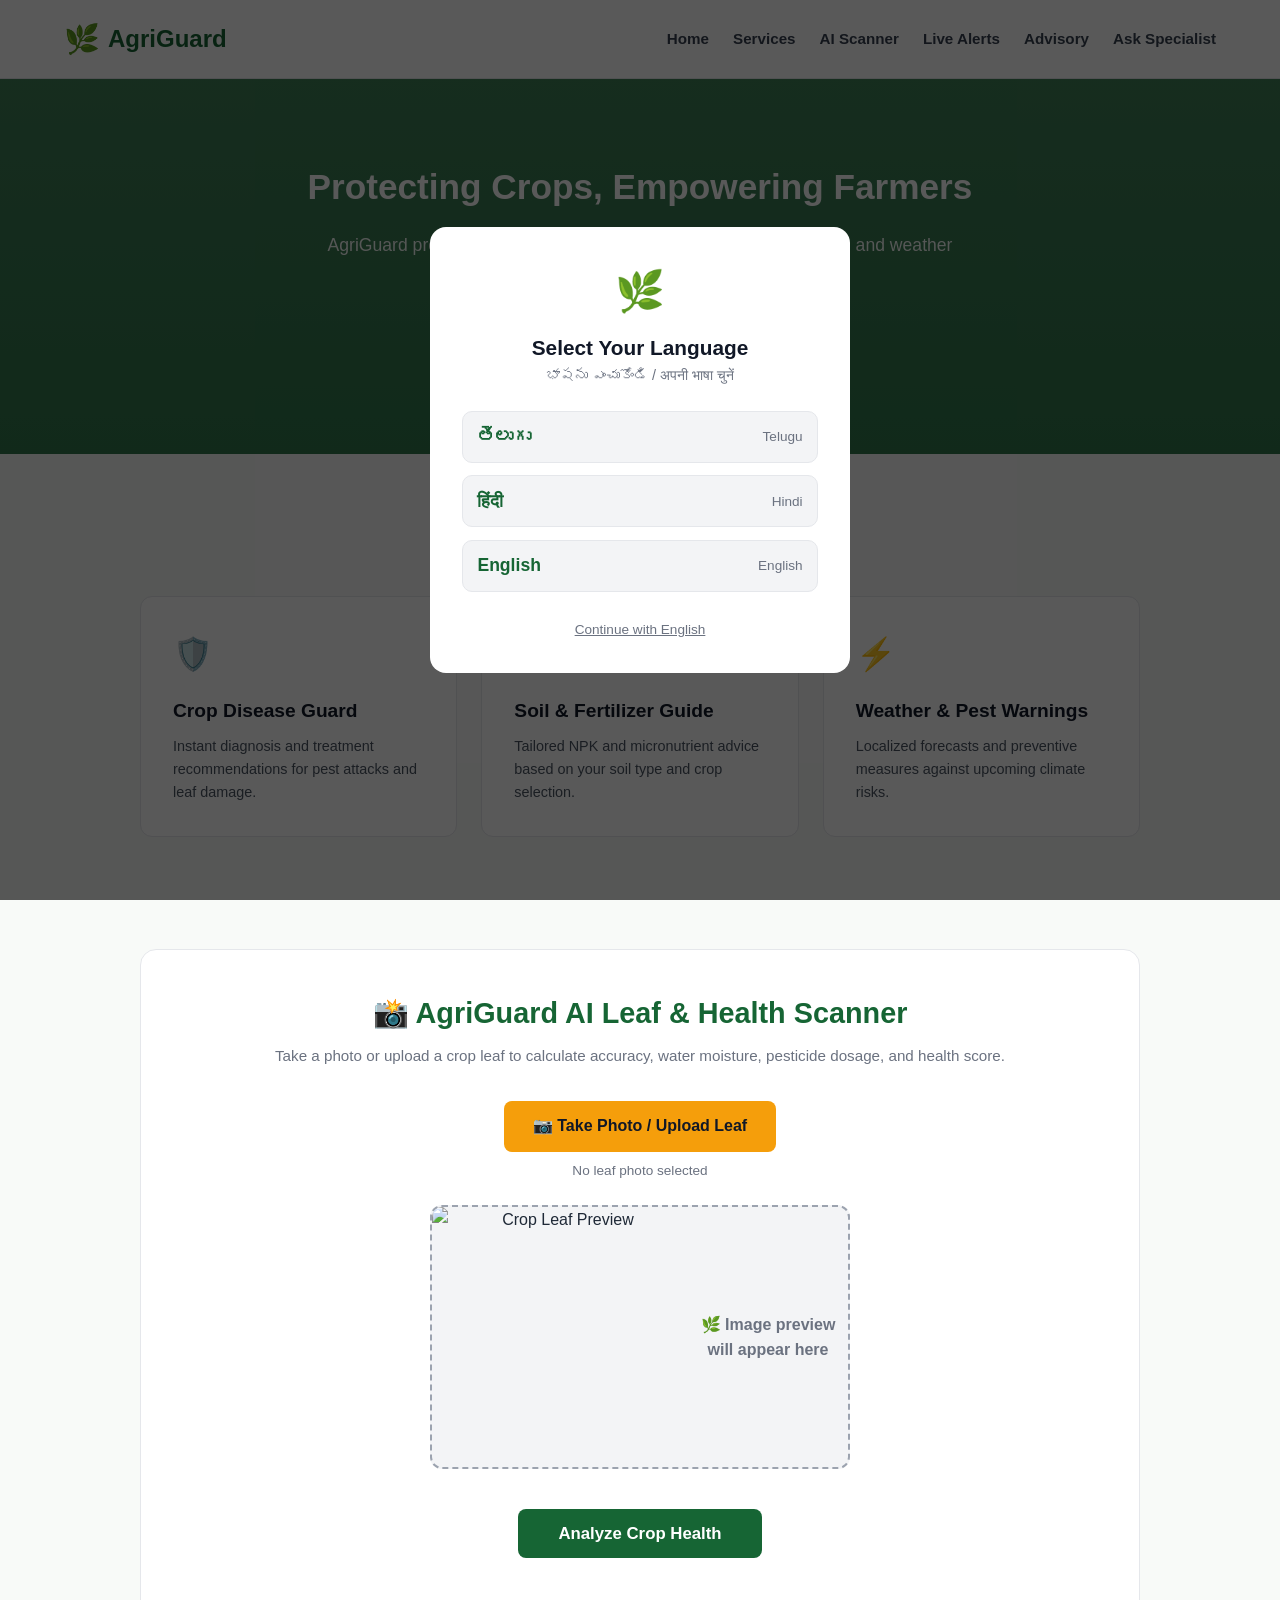
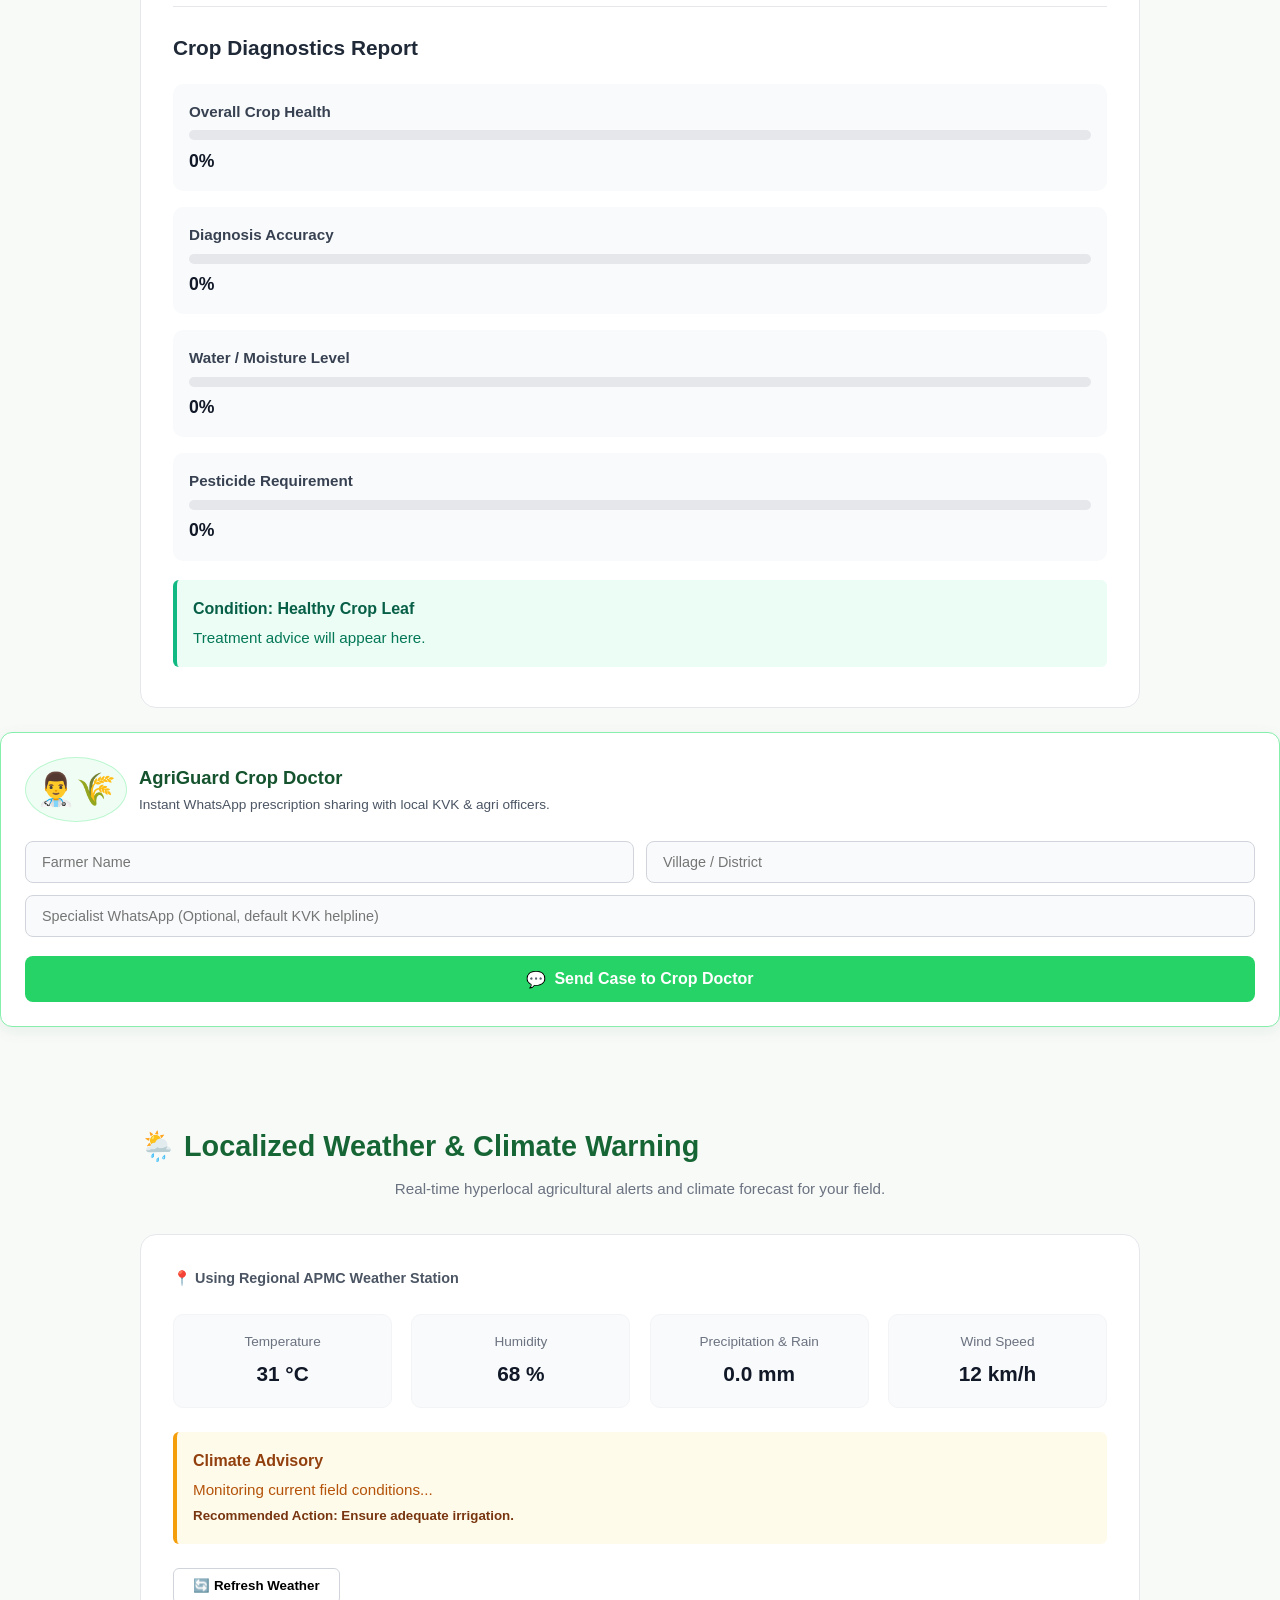
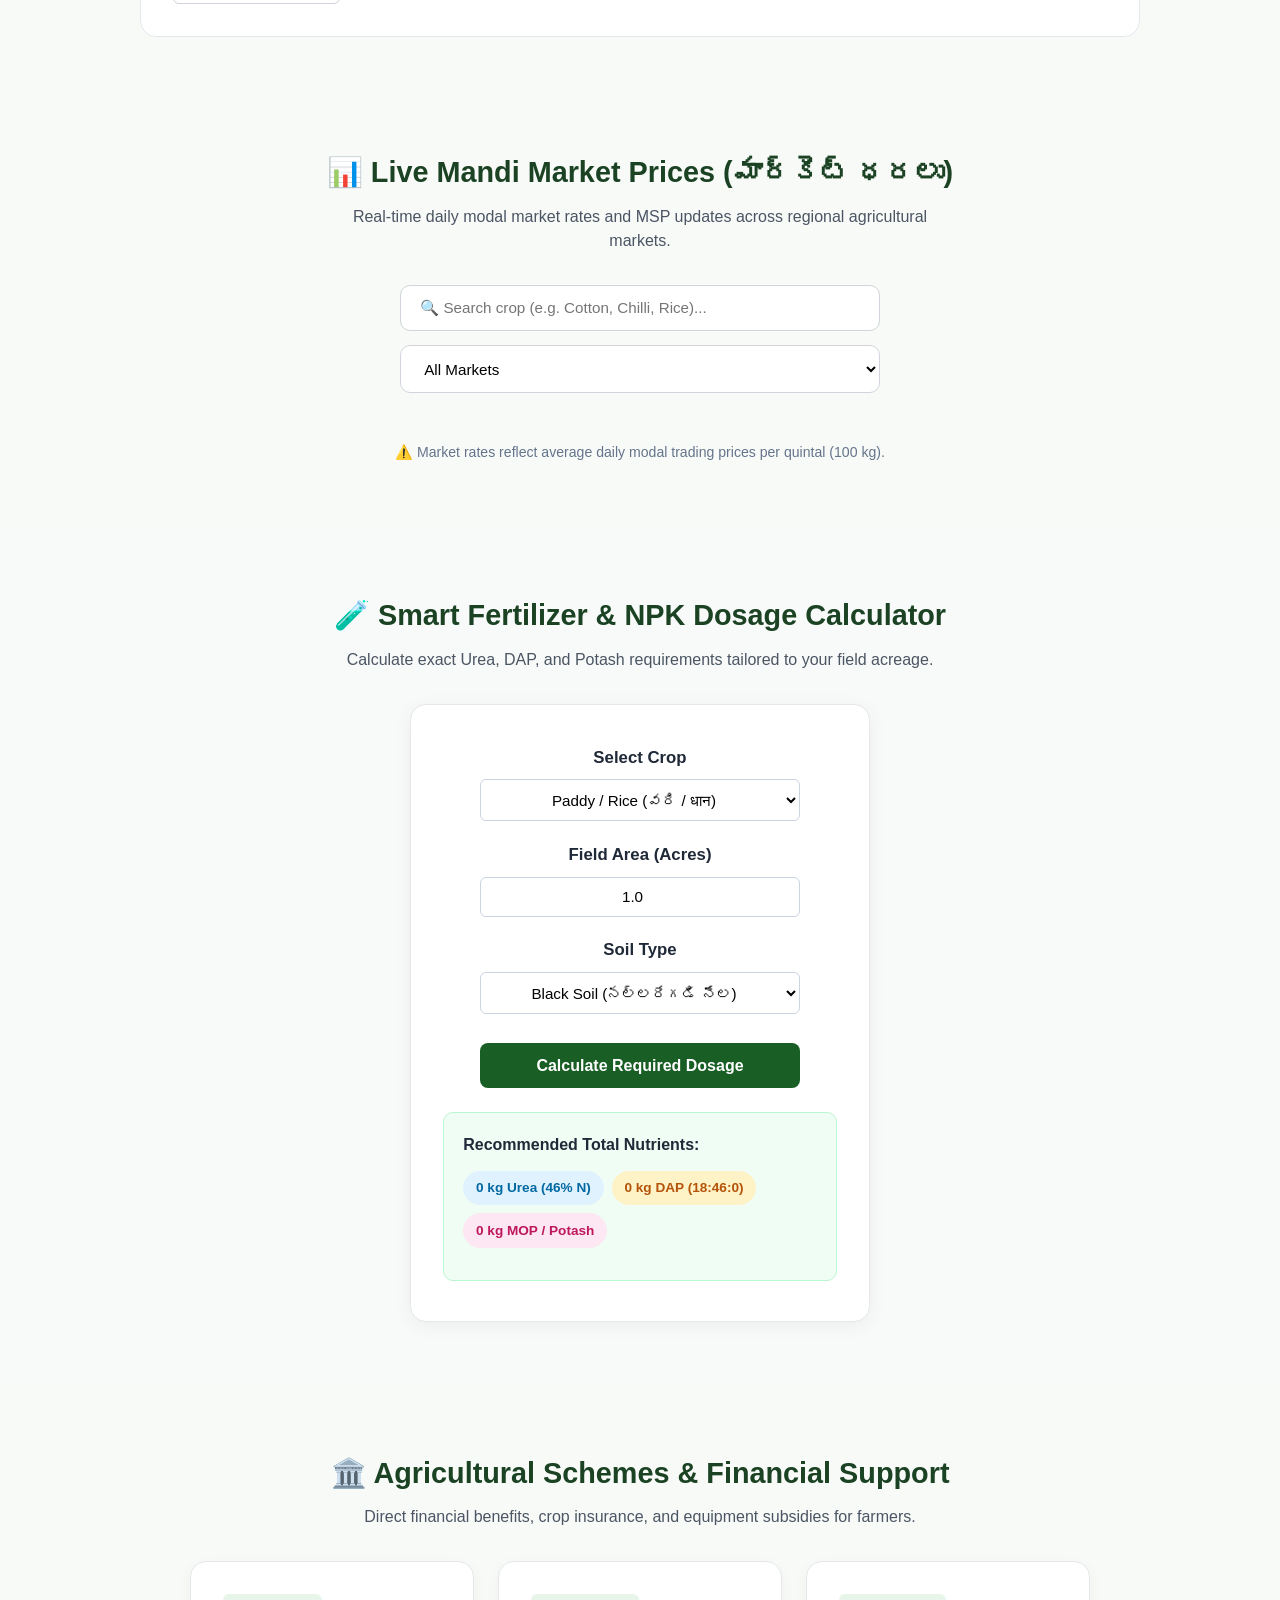
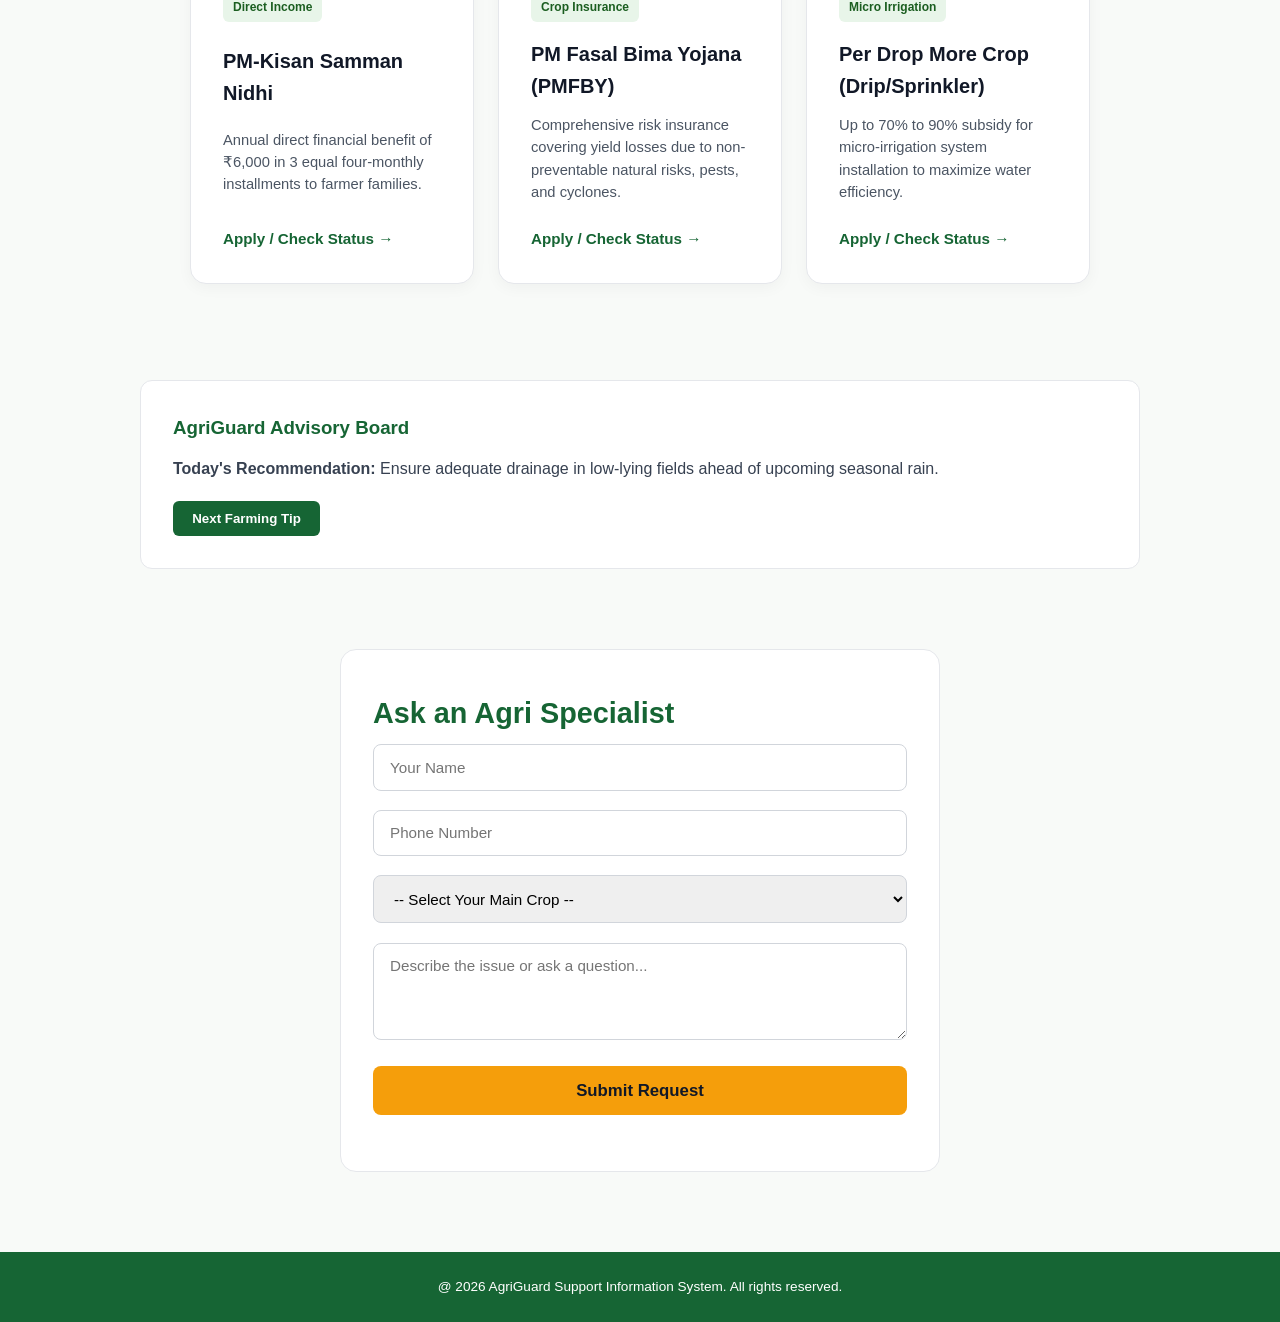
==== index.html @ 7c565dea "Initial AgriGuard project commit" ====
<!DOCTYPE html>
<html lang="en">
<head>
  <meta charset="UTF-8">
  <meta name="viewport" content="width=device-width, initial-scale=1.0">
  <title>AgriGuard - Smart Farmer Support & Protection</title>
  <link rel="stylesheet" href="style.css">
  <link rel="icon" href="data:image/svg+xml,<svg xmlns=%22http://www.w3.org/2000/svg%22 viewBox=%220 0 100 100%22><text y=%22.9em%22 font-size=%2290%22>🌿</text></svg>">
</head>
<body>

  <!-- Mandatory Language Selection Modal -->
  <div id="languagePromptModal" class="lang-modal-overlay">
    <div class="lang-modal-card">
      <div class="lang-modal-header">
        <span class="leaf-icon">🌿</span>
        <h2>Select Your Language</h2>
        <p>భాషను ఎంచుకోండి / अपनी भाषा चुनें</p>
      </div>

      <div class="lang-options-grid">
        <button type="button" class="lang-select-btn" data-lang="te">
          <span class="native-lang">తెలుగు</span>
          <span class="sub-lang">Telugu</span>
        </button>
        <button type="button" class="lang-select-btn" data-lang="hi">
          <span class="native-lang">हिंदी</span>
          <span class="sub-lang">Hindi</span>
        </button>
        <button type="button" class="lang-select-btn" data-lang="en">
          <span class="native-lang">English</span>
          <span class="sub-lang">English</span>
        </button>
      </div>

      <button type="button" id="changeLangLaterBtn" class="lang-skip-btn">Continue with English</button>
    </div>
  </div>

  <!-- Navigation Bar -->
  <header class="header">
    <div class="nav-container">
      <a href="#" class="brand-logo">
        <span class="logo-leaf">🌿</span>
        <span class="logo-text">AgriGuard</span>
      </a>
      <nav class="navbar">
        <ul class="nav-links">
          <li><a href="#hero" data-i18n="navHome">Home</a></li>
          <li><a href="#services" data-i18n="navServices">Services</a></li>
          <li><a href="#scanner" data-i18n="navScanner">AI Scanner</a></li>
          <li><a href="#weather" data-i18n="navWeather">Live Alerts</a></li>
          <li><a href="#advisory" data-i18n="navAdvisory">Advisory</a></li>
          <li><a href="#contact" data-i18n="navContact">Ask Specialist</a></li>
        </ul>
      </nav>
    </div>
  </header>

  <!-- Hero Section -->
  <section id="hero" class="hero-section">
    <div class="hero-content">
      <h1 class="hero-title" data-i18n="heroTitle">Protecting Crops, Empowering Farmers</h1>
      <p class="hero-desc" data-i18n="heroDesc">AgriGuard provides real-time crop disease detection, soil guidance, and weather alerts to secure your harvest.</p>
      <a href="#scanner" class="btn-hero" data-i18n="heroBtn">Scan Crop Health</a>
    </div>
  </section>

  <!-- Core Services -->
  <section id="services" class="services-section">
    <div class="container">
      <h2 class="section-title" data-i18n="servicesTitle">Our Core Services</h2>
      <div class="services-grid">
        <div class="service-card">
          <div class="service-icon">🛡️</div>
          <h3 data-i18n="service1Title">Crop Disease Guard</h3>
          <p data-i18n="service1Desc">Instant diagnosis and treatment recommendations for pest attacks and leaf damage.</p>
        </div>
        <div class="service-card">
          <div class="service-icon">🌱</div>
          <h3 data-i18n="service2Title">Soil & Fertilizer Guide</h3>
          <p data-i18n="service2Desc">Tailored NPK and micronutrient advice based on your soil type and crop selection.</p>
        </div>
        <div class="service-card">
          <div class="service-icon">⚡</div>
          <h3 data-i18n="service3Title">Weather & Pest Warnings</h3>
          <p data-i18n="service3Desc">Localized forecasts and preventive measures against upcoming climate risks.</p>
        </div>
      </div>
    </div>
  </section>

  <!-- AI Leaf Scanner -->
  <section id="scanner" class="scanner-section">
    <div class="container scanner-card">
      <h2 class="section-title" data-i18n="scannerTitle">📸 AgriGuard AI Leaf & Health Scanner</h2>
      <p class="section-subtitle" data-i18n="scannerSubtitle">Take a photo or upload a crop leaf to calculate accuracy, water moisture, pesticide dosage, and health score.</p>

      <div class="upload-controls">
        <label for="leafInput" class="btn-upload" data-i18n="uploadBtn">📷 Take Photo / Upload Leaf</label>
        <input type="file" id="leafInput" accept="image/*" capture="environment" class="hidden-input">
        <span id="fileNameDisplay" class="file-name-text" data-i18n="noPhotoText">No leaf photo selected</span>
      </div>

      <div class="preview-wrapper">
        <img id="leafPreview" alt="Crop Leaf Preview" class="preview-img hidden">
        <div id="previewPlaceholder" class="preview-placeholder">🌿 Image preview will appear here</div>
      </div>

      <button id="analyzeBtn" class="btn-analyze" data-i18n="analyzeBtn">Analyze Crop Health</button>

      <!-- Diagnostic Results -->
      <div id="diagnosticReport" class="report-box hidden">
        <h3 class="report-heading" data-i18n="reportTitle">Crop Diagnostics Report</h3>
        
        <div class="metric-card">
          <div class="metric-header">
            <span data-i18n="metricHealth">Overall Crop Health</span>
          </div>
          <div class="progress-bar"><div id="healthBar" class="bar-fill green-fill" style="width: 0%"></div></div>
          <strong id="healthVal" class="metric-val">0%</strong>
        </div>

        <div class="metric-card">
          <div class="metric-header">
            <span data-i18n="metricAccuracy">Diagnosis Accuracy</span>
          </div>
          <div class="progress-bar"><div id="accuracyBar" class="bar-fill blue-fill" style="width: 0%"></div></div>
          <strong id="accuracyVal" class="metric-val">0%</strong>
        </div>

        <div class="metric-card">
          <div class="metric-header">
            <span data-i18n="metricWater">Water / Moisture Level</span>
          </div>
          <div class="progress-bar"><div id="waterBar" class="bar-fill teal-fill" style="width: 0%"></div></div>
          <strong id="waterVal" class="metric-val">0%</strong>
        </div>

        <div class="metric-card">
          <div class="metric-header">
            <span data-i18n="metricPesticide">Pesticide Requirement</span>
          </div>
          <div class="progress-bar"><div id="pesticideBar" class="bar-fill orange-fill" style="width: 0%"></div></div>
          <strong id="pesticideVal" class="metric-val">0%</strong>
        </div>

        <div class="treatment-advisory">
          <h4 id="reportCondition" data-i18n="analyzingCondition">Condition: Healthy Crop Leaf</h4>
          <p id="treatmentText" data-i18n="treatmentPlaceholder">Treatment advice will appear here.</p>
        </div>
      </div>
    </div>
    <!-- Crop Doctor Direct Advisory Card -->
<div id="cropDoctorCard" class="doctor-card hidden">
  <div class="doctor-badge">
    <span class="doctor-avatar">👨‍⚕️🌾</span>
    <div>
      <h4 class="doctor-title" data-i18n="doctorCardTitle">AgriGuard Crop Doctor</h4>
      <p class="doctor-subtitle" data-i18n="doctorCardSubtitle">Instant WhatsApp prescription sharing with local KVK & agri officers.</p>
    </div>
  </div>

  <div class="doctor-field-inputs">
    <div class="doctor-form-row">
      <input type="text" id="docFarmerName" data-i18n-placeholder="namePlaceholder" placeholder="Farmer Name" />
      <input type="text" id="docLocation" data-i18n-placeholder="lblLocationPlaceholder" placeholder="Village / District" />
    </div>
    <div class="doctor-form-row">
      <input type="tel" id="docCustomPhone" placeholder="Specialist WhatsApp (Optional, default KVK helpline)" />
    </div>
  </div>

  <div class="doctor-action-btns">
    <button type="button" class="btn-doctor-whatsapp" onclick="sendToCropDoctor()">
      💬 <span data-i18n="btnSendDoctor">Send Case to Crop Doctor</span>
    </button>
  </div>
</div>
  </section>

  <!-- Weather & Climate Warnings -->
  <section id="weather" class="weather-section">
    <div class="container">
      <h2 class="section-title" data-i18n="weatherSectionTitle">🌦️ Localized Weather & Climate Warning</h2>
      <p class="section-subtitle" data-i18n="weatherSectionSubtitle">Real-time hyperlocal agricultural alerts and climate forecast for your field.</p>
      
      <div class="weather-card">
        <p id="locationStatus" class="location-status" data-i18n="detectingLocation">📍 Detecting your field location...</p>
        
        <div class="weather-grid">
          <div class="weather-item">
            <span class="w-label" data-i18n="tempLabel">Temperature</span>
            <strong id="tempVal">-- °C</strong>
          </div>
          <div class="weather-item">
            <span class="w-label" data-i18n="humidityLabel">Humidity</span>
            <strong id="humidityVal">-- %</strong>
          </div>
          <div class="weather-item">
            <span class="w-label" data-i18n="rainLabel">Precipitation & Rain</span>
            <strong id="rainVal">-- mm</strong>
          </div>
          <div class="weather-item">
            <span class="w-label" data-i18n="windLabel">Wind Speed</span>
            <strong id="windVal">-- km/h</strong>
          </div>
        </div>

        <div class="climate-warning-banner">
          <h4 data-i18n="climateAdvisoryTitle">Climate Advisory</h4>
          <p id="climateText" data-i18n="climateMonitoringText">Monitoring current field conditions...</p>
          <small id="climateAction" data-i18n="climateDefaultAction">Recommended Action: Ensure adequate irrigation.</small>
        </div>

        <button id="refreshWeatherBtn" class="btn-refresh" data-i18n="refreshWeatherBtn">🔄 Refresh Weather</button>
      </div>
    </div>
  </section>
  <!-- 1. Live Mandi Market Prices Section -->
  <section id="mandi" class="feature-section">
    <div class="container text-center">
      <h2 class="feature-heading" data-i18n="mandiTitle">📊 Live Mandi Market Prices (మార్కెట్ ధరలు)</h2>
      <p class="feature-subheading" data-i18n="mandiSubtitle">Real-time daily modal market rates and MSP updates across regional agricultural markets.</p>

      <div class="mandi-filter-bar">
        <div class="mandi-input-wrap">
          <input type="text" id="mandiSearchInput" data-i18n-placeholder="mandiSearchPlaceholder" placeholder="🔍 Search crop (e.g. Cotton, Chilli, Rice)..." onkeyup="filterMandiCards()">
        </div>
        <div class="mandi-select-wrap">
          <select id="mandiStateFilter" onchange="filterMandiCards()">
            <option value="all" data-i18n="allMarkets">All Markets</option>
            <option value="Guntur">Guntur APMC</option>
            <option value="Warangal">Warangal APMC</option>
            <option value="Khammam">Khammam APMC</option>
            <option value="Kurnool">Kurnool APMC</option>
          </select>
        </div>
      </div>

      <!-- Live Mandi Rate Cards Grid -->
      <div class="mandi-grid" id="mandiGrid"></div>

      <p class="disclaimer-text" data-i18n="mandiDisclaimer">⚠️ Market rates reflect average daily modal trading prices per quintal (100 kg).</p>
    </div>
  </section>

  <!-- 1. Smart Fertilizer & NPK Dosage Calculator Section -->
<section id="fertilizer" class="feature-section alt-bg">
  <div class="container text-center">
    <h2 class="feature-heading" data-i18n="fertTitle">🧪 Smart Fertilizer & NPK Dosage Calculator</h2>
    <p class="feature-subheading" data-i18n="fertSubtitle">Calculate exact Urea, DAP, and Potash requirements tailored to your field acreage.</p>

    <div class="calc-card">
      <div class="form-group-center">
        <label data-i18n="lblCropSelect">Select Crop</label>
        <select id="calcCrop">
          <option value="paddy" data-i18n="optPaddy">Paddy / Rice (వరి / धान)</option>
          <option value="cotton" data-i18n="optCotton">Cotton (పత్తి / कपास)</option>
          <option value="chilli" data-i18n="optChilli">Chilli (మిరప / मिर्च)</option>
          <option value="maize" data-i18n="optMaize">Maize (మొక్కజొన్న / मक्का)</option>
        </select>
      </div>

      <div class="form-group-center">
        <label data-i18n="lblLandArea">Field Area (Acres)</label>
        <input type="number" id="calcAcres" min="0.5" step="0.5" value="1.0">
      </div>

      <div class="form-group-center">
        <label data-i18n="lblSoilType">Soil Type</label>
        <select id="calcSoil">
          <option value="black" data-i18n="optBlackSoil">Black Soil (నల్లరేగడి నేల)</option>
          <option value="red" data-i18n="optRedSoil">Red Soil (ఎర్ర నేల)</option>
          <option value="sandy" data-i18n="optSandySoil">Sandy / Alluvial (ఇసుక నేల)</option>
        </select>
      </div>

      <button type="button" class="btn-calculate" onclick="calculateFertilizer()" data-i18n="btnCalculateFert">Calculate Required Dosage</button>

      <div id="fertResults" class="fert-results-box hidden">
        <h4 data-i18n="fertResultsTitle">Recommended Total Nutrients:</h4>
        <div class="fert-pills-row">
          <div class="fert-pill urea"><span id="ureaVal">0</span> <span data-i18n="lblUreaUnit">kg Urea (46% N)</span></div>
          <div class="fert-pill dap"><span id="dapVal">0</span> <span data-i18n="lblDapUnit">kg DAP (18:46:0)</span></div>
          <div class="fert-pill mop"><span id="mopVal">0</span> <span data-i18n="lblMopUnit">kg MOP / Potash</span></div>
        </div>
        <p id="fertScheduleNote" class="fert-schedule-note"></p>
      </div>
    </div>
  </div>
</section>

<!-- 2. Agricultural Schemes & Financial Support Section -->
<section id="schemes" class="feature-section">
  <div class="container text-center">
    <h2 class="feature-heading" data-i18n="schemesTitle">🏛️ Agricultural Schemes & Financial Support</h2>
    <p class="feature-subheading" data-i18n="schemesSubtitle">Direct financial benefits, crop insurance, and equipment subsidies for farmers.</p>

    <div class="schemes-grid">
      <!-- Card 1 -->
      <div class="scheme-card">
        <span class="scheme-tag" data-i18n="tagDirectIncome">Direct Income</span>
        <h3 class="scheme-title">PM-Kisan Samman Nidhi</h3>
        <p class="scheme-desc" data-i18n="pmKisanDesc">Annual direct financial benefit of ₹6,000 in 3 equal four-monthly installments to farmer families.</p>
        <a href="https://pmkisan.gov.in" target="_blank" class="scheme-action-link" data-i18n="btnApply">Apply / Check Status →</a>
      </div>

      <!-- Card 2 -->
      <div class="scheme-card">
        <span class="scheme-tag" data-i18n="tagCropInsurance">Crop Insurance</span>
        <h3 class="scheme-title">PM Fasal Bima Yojana (PMFBY)</h3>
        <p class="scheme-desc" data-i18n="pmfbyDesc">Comprehensive risk insurance covering yield losses due to non-preventable natural risks, pests, and cyclones.</p>
        <a href="https://pmfby.gov.in" target="_blank" class="scheme-action-link" data-i18n="btnApply">Apply / Check Status →</a>
      </div>

      <!-- Card 3 -->
      <div class="scheme-card">
        <span class="scheme-tag" data-i18n="tagMicroIrrigation">Micro Irrigation</span>
        <h3 class="scheme-title">Per Drop More Crop (Drip/Sprinkler)</h3>
        <p class="scheme-desc" data-i18n="dripDesc">Up to 70% to 90% subsidy for micro-irrigation system installation to maximize water efficiency.</p>
        <a href="https://pmksy.gov.in" target="_blank" class="scheme-action-link" data-i18n="btnApply">Apply / Check Status →</a>
      </div>
    </div>
  </div>
</section>

  <!-- Advisory Board -->
  <section id="advisory" class="advisory-section">
    <div class="container">
      <div class="advisory-card">
        <h3 data-i18n="advisoryTitle">AgriGuard Advisory Board</h3>
        <p class="advisory-quote"><strong data-i18n="recPrefix">Today's Recommendation: </strong><span id="advisoryTip" data-i18n="advisoryTipText">Ensure adequate drainage in low-lying fields ahead of upcoming seasonal rain.</span></p>
        <button id="nextTipBtn" class="btn-tip" data-i18n="nextTipBtn">Next Farming Tip</button>
      </div>
    </div>
  </section>

  <!-- Ask an Agri Specialist Contact Form -->
  <section id="contact" class="contact-section">
    <div class="container contact-card">
      <h2 class="section-title" data-i18n="specialistTitle">Ask an Agri Specialist</h2>
      
      <form id="contactForm">
        <div class="form-group">
          <input type="text" name="name" id="farmerName" data-i18n-placeholder="namePlaceholder" placeholder="Your Name" required>
        </div>
        <div class="form-group">
          <input type="tel" name="phone" id="farmerPhone" data-i18n-placeholder="phonePlaceholder" placeholder="Phone Number" required>
        </div>
        <div class="form-group">
          <select name="crop" id="farmerCrop" required>
            <option value="" disabled selected data-i18n="selectCropOption">-- Select Your Main Crop --</option>
            <option value="Rice" data-i18n="cropRice">Paddy / Rice</option>
            <option value="Cotton" data-i18n="cropCotton">Cotton</option>
            <option value="Chilli" data-i18n="cropChilli">Chilli / Spices</option>
            <option value="Vegetable" data-i18n="cropVegetable">Vegetable</option>
            <option value="Other" data-i18n="cropOther">Other</option>
          </select>
        </div>
        <div class="form-group">
          <textarea name="issue" id="farmerIssue" rows="4" data-i18n-placeholder="messagePlaceholder" placeholder="Describe the issue or ask a question..." required></textarea>
        </div>
        <button type="submit" class="btn-submit" data-i18n="submitBtn">Submit Request</button>
      </form>
      <div id="formStatus" class="form-status"></div>
    </div>
  </section>

  <!-- Footer -->
  <footer class="footer">
    <p>@ 2026 AgriGuard Support Information System. All rights reserved.</p>
  </footer>
  <script src="script.js"></script>
</body>
</html>
---- style.css ----
* {
  margin: 0;
  padding: 0;
  box-sizing: border-box;
  font-family: -apple-system, BlinkMacSystemFont, "Segoe UI", Roboto, Oxygen, Ubuntu, sans-serif;
}

body {
  background-color: #f8faf8;
  color: #1f2937;
  line-height: 1.6;
}

.container {
  width: 90%;
  max-width: 1000px;
  margin: 0 auto;
}

/* Header & Navbar */
.header {
  background-color: #ffffff;
  border-bottom: 1px solid #e5e7eb;
  position: sticky;
  top: 0;
  z-index: 100;
}

.nav-container {
  display: flex;
  justify-content: space-between;
  align-items: center;
  padding: 1rem 5%;
}

.brand-logo {
  display: flex;
  align-items: center;
  gap: 8px;
  text-decoration: none;
}

.logo-leaf {
  font-size: 1.8rem;
}

.logo-text {
  font-size: 1.5rem;
  font-weight: 800;
  color: #166534;
}

.nav-links {
  display: flex;
  list-style: none;
  gap: 1.5rem;
}

.nav-links a {
  text-decoration: none;
  color: #374151;
  font-weight: 600;
  font-size: 0.95rem;
  transition: color 0.2s;
}

.nav-links a:hover {
  color: #166534;
}

/* Hero Section */
.hero-section {
  background: linear-gradient(rgba(22, 101, 52, 0.82), rgba(22, 101, 52, 0.88)), 
              url('https://images.unsplash.com/photo-1500937386664-56d1dfef3854?auto=format&fit=crop&w=1200&q=80') center/cover no-repeat;
  color: #ffffff;
  text-align: center;
  padding: 5rem 1.5rem;
}

.hero-title {
  font-size: 2.2rem;
  font-weight: 800;
  margin-bottom: 1rem;
}

.hero-desc {
  font-size: 1.1rem;
  max-width: 650px;
  margin: 0 auto 2rem;
  opacity: 0.95;
}

.btn-hero {
  display: inline-block;
  background-color: #f59e0b;
  color: #111827;
  font-weight: 700;
  padding: 0.9rem 2rem;
  border-radius: 8px;
  text-decoration: none;
  transition: background-color 0.2s;
}

.btn-hero:hover {
  background-color: #d97706;
}

/* Services */
.services-section {
  padding: 4rem 0;
  text-align: center;
}

.section-title {
  font-size: 1.8rem;
  font-weight: 800;
  color: #166534;
  margin-bottom: 0.5rem;
}

.section-subtitle {
  color: #6b7280;
  font-size: 0.95rem;
  margin-bottom: 2rem;
  text-align: center;
}

.services-grid {
  display: grid;
  grid-template-columns: repeat(auto-fit, minmax(260px, 1fr));
  gap: 1.5rem;
  margin-top: 2rem;
}

.service-card {
  background: #ffffff;
  border: 1px solid #e5e7eb;
  padding: 2rem;
  border-radius: 12px;
  text-align: left;
}

.service-icon {
  font-size: 2rem;
  margin-bottom: 1rem;
}

.service-card h3 {
  font-size: 1.2rem;
  color: #111827;
  margin-bottom: 0.5rem;
}

.service-card p {
  color: #4b5563;
  font-size: 0.9rem;
}

/* AI Scanner Card */
.scanner-section {
  padding: 3rem 0;
}

.scanner-card {
  background: #ffffff;
  border: 1px solid #e5e7eb;
  border-radius: 16px;
  padding: 2.5rem 2rem;
  text-align: center;
}

.upload-controls {
  margin: 1.5rem 0;
  display: flex;
  flex-direction: column;
  align-items: center;
  gap: 0.5rem;
}

.hidden-input {
  display: none;
}

.btn-upload {
  display: inline-block;
  background-color: #f59e0b;
  color: #111827;
  font-weight: 700;
  padding: 0.8rem 1.8rem;
  border-radius: 8px;
  cursor: pointer;
  border: none;
}

.file-name-text {
  font-size: 0.85rem;
  color: #6b7280;
}

.preview-wrapper {
  max-width: 420px;
  min-height: 240px;
  margin: 1.5rem auto;
  border: 2px dashed #9ca3af;
  border-radius: 12px;
  display: flex;
  align-items: center;
  justify-content: center;
  background-color: #f3f4f6;
  overflow: hidden;
}

.preview-img {
  width: 100%;
  height: 260px;
  object-fit: cover;
}

.preview-placeholder {
  color: #6b7280;
  font-weight: 600;
}

.btn-analyze {
  background-color: #166534;
  color: #ffffff;
  border: none;
  font-weight: 700;
  font-size: 1.05rem;
  padding: 0.9rem 2.5rem;
  border-radius: 8px;
  cursor: pointer;
  margin: 1rem 0;
}

.btn-analyze:hover {
  background-color: #14532d;
}

/* Diagnostics Output */
.report-box {
  margin-top: 2rem;
  text-align: left;
  border-top: 1px solid #e5e7eb;
  padding-top: 1.5rem;
}

.report-heading {
  font-size: 1.3rem;
  color: #1f2937;
  margin-bottom: 1.2rem;
}

.metric-card {
  background: #f9fafb;
  border-radius: 10px;
  padding: 1rem;
  margin-bottom: 1rem;
}

.metric-header {
  font-size: 0.95rem;
  font-weight: 600;
  color: #374151;
  margin-bottom: 0.4rem;
}

.progress-bar {
  width: 100%;
  height: 10px;
  background: #e5e7eb;
  border-radius: 5px;
  overflow: hidden;
  margin: 0.4rem 0;
}

.bar-fill {
  height: 100%;
  transition: width 0.8s ease-in-out;
}

.green-fill { background-color: #16a34a; }
.blue-fill { background-color: #0284c7; }
.teal-fill { background-color: #0d9488; }
.orange-fill { background-color: #ea580c; }

.metric-val {
  font-size: 1.1rem;
  color: #111827;
}

.treatment-advisory {
  background-color: #ecfdf5;
  border-left: 4px solid #10b981;
  padding: 1rem;
  border-radius: 6px;
  margin-top: 1.2rem;
}

.treatment-advisory h4 {
  color: #065f46;
  margin-bottom: 0.3rem;
}

.treatment-advisory p {
  color: #047857;
  font-size: 0.95rem;
}

/* Weather & Climate Warning */
.weather-section {
  padding: 3rem 0;
}

.weather-card {
  background: #ffffff;
  border: 1px solid #e5e7eb;
  border-radius: 16px;
  padding: 2rem;
}

.location-status {
  font-size: 0.9rem;
  font-weight: 600;
  color: #4b5563;
  margin-bottom: 1.5rem;
}

.weather-grid {
  display: grid;
  grid-template-columns: repeat(auto-fit, minmax(160px, 1fr));
  gap: 1.2rem;
  margin-bottom: 1.5rem;
}

.weather-item {
  background: #f9fafb;
  border: 1px solid #f3f4f6;
  border-radius: 10px;
  padding: 1rem;
  text-align: center;
}

.w-label {
  display: block;
  font-size: 0.85rem;
  color: #6b7280;
  margin-bottom: 0.3rem;
}

.weather-item strong {
  font-size: 1.3rem;
  color: #111827;
}

.climate-warning-banner {
  background-color: #fffbeb;
  border-left: 4px solid #f59e0b;
  padding: 1rem;
  border-radius: 6px;
  margin-bottom: 1.5rem;
}

.climate-warning-banner h4 {
  color: #92400e;
  margin-bottom: 0.3rem;
}

.climate-warning-banner p {
  color: #b45309;
  font-size: 0.95rem;
}

.climate-warning-banner small {
  color: #78350f;
  font-weight: 600;
}

.btn-refresh {
  background: none;
  border: 1px solid #d1d5db;
  padding: 0.6rem 1.2rem;
  border-radius: 6px;
  font-weight: 600;
  cursor: pointer;
}

/* Advisory Board */
.advisory-section {
  padding: 2rem 0;
}

.advisory-card {
  background: #ffffff;
  border: 1px solid #e5e7eb;
  border-radius: 12px;
  padding: 2rem;
  text-align: left;
}

.advisory-card h3 {
  color: #166534;
  margin-bottom: 0.8rem;
}

.advisory-quote {
  font-size: 1rem;
  color: #374151;
  margin-bottom: 1.2rem;
}

.btn-tip {
  background-color: #166534;
  color: #ffffff;
  border: none;
  padding: 0.65rem 1.2rem;
  border-radius: 6px;
  font-weight: 600;
  cursor: pointer;
}

/* Contact Form */
.contact-section {
  padding: 3rem 0 5rem;
}

.contact-card {
  background: #ffffff;
  border: 1px solid #e5e7eb;
  border-radius: 16px;
  padding: 2.5rem 2rem;
  max-width: 600px;
}

.form-group {
  margin-bottom: 1.2rem;
}

.form-group input,
.form-group select,
.form-group textarea {
  width: 100%;
  padding: 0.85rem 1rem;
  border: 1px solid #d1d5db;
  border-radius: 8px;
  font-size: 0.95rem;
  outline: none;
}

.form-group input:focus,
.form-group select:focus,
.form-group textarea:focus {
  border-color: #166534;
}

.btn-submit {
  width: 100%;
  background-color: #f59e0b;
  color: #111827;
  border: none;
  font-weight: 700;
  padding: 0.9rem;
  border-radius: 8px;
  font-size: 1.05rem;
  cursor: pointer;
}

.form-status {
  margin-top: 1rem;
  text-align: center;
  font-weight: 600;
  font-size: 0.9rem;
}

/* Footer */
.footer {
  background-color: #166534;
  color: #ffffff;
  text-align: center;
  padding: 1.5rem;
  font-size: 0.85rem;
}

/* Language Selection Modal */
.lang-modal-overlay {
  position: fixed;
  inset: 0;
  background-color: rgba(0, 0, 0, 0.65);
  display: flex;
  align-items: center;
  justify-content: center;
  z-index: 1000;
}

.lang-modal-overlay.hidden {
  display: none;
}

.lang-modal-card {
  background: #ffffff;
  width: 90%;
  max-width: 420px;
  border-radius: 16px;
  padding: 2rem;
  text-align: center;
}

.leaf-icon {
  font-size: 2.5rem;
}

.lang-modal-header h2 {
  font-size: 1.3rem;
  color: #111827;
  margin-top: 0.5rem;
}

.lang-modal-header p {
  color: #6b7280;
  font-size: 0.9rem;
  margin-bottom: 1.5rem;
}

.lang-options-grid {
  display: flex;
  flex-direction: column;
  gap: 0.8rem;
  margin-bottom: 1.5rem;
}

.lang-select-btn {
  background-color: #f3f4f6;
  border: 1px solid #e5e7eb;
  padding: 0.9rem;
  border-radius: 10px;
  cursor: pointer;
  display: flex;
  justify-content: space-between;
  align-items: center;
}

.lang-select-btn:hover {
  background-color: #ecfdf5;
  border-color: #10b981;
}

.native-lang {
  font-size: 1.1rem;
  font-weight: 700;
  color: #166534;
}

.sub-lang {
  font-size: 0.85rem;
  color: #6b7280;
}

.lang-skip-btn {
  background: none;
  border: none;
  color: #6b7280;
  font-size: 0.85rem;
  cursor: pointer;
  text-decoration: underline;
}
/* --------------------------------------------------
   MANDI, FERTILIZER CALCULATOR & SCHEMES SECTIONS
   -------------------------------------------------- */
.feature-section {
  padding: 4rem 1.5rem;
}

.feature-section.alt-bg {
  background-color: #f7faf8;
}

.text-center {
  text-align: center;
}

.feature-heading {
  font-size: 1.8rem;
  font-weight: 800;
  color: #1a4223;
  margin-bottom: 0.6rem;
}

.feature-subheading {
  color: #4b5563;
  font-size: 1rem;
  max-width: 620px;
  margin: 0 auto 2rem;
  line-height: 1.5;
}

/* Mandi Filter Controls */
.mandi-filter-bar {
  max-width: 480px;
  margin: 0 auto 1.5rem;
  display: flex;
  flex-direction: column;
  gap: 0.9rem;
}

.mandi-filter-bar input,
.mandi-filter-bar select {
  width: 100%;
  padding: 0.85rem 1.2rem;
  border: 1.5px solid #d1d5db;
  border-radius: 10px;
  font-size: 0.95rem;
  outline: none;
  background-color: #ffffff;
}

.mandi-grid {
  display: grid;
  grid-template-columns: repeat(auto-fit, minmax(260px, 1fr));
  gap: 1.2rem;
  max-width: 900px;
  margin: 1.5rem auto;
}

.mandi-card {
  background: #ffffff;
  padding: 1.4rem;
  border-radius: 12px;
  border: 1px solid #e5e7eb;
  box-shadow: 0 4px 12px rgba(0, 0, 0, 0.04);
  text-align: left;
  display: flex;
  flex-direction: column;
  justify-content: space-between;
}

.mandi-card-header {
  display: flex;
  justify-content: space-between;
  align-items: center;
}

.mandi-crop-name {
  font-size: 1.1rem;
  font-weight: 700;
  color: #166534;
}

.mandi-market-tag {
  font-size: 0.75rem;
  background-color: #ecfdf5;
  color: #065f46;
  padding: 3px 8px;
  border-radius: 12px;
  font-weight: 600;
}

.mandi-price-val {
  font-size: 1.6rem;
  font-weight: 800;
  color: #111827;
  margin: 0.6rem 0;
}

.mandi-price-val small {
  font-size: 0.85rem;
  color: #6b7280;
  font-weight: normal;
}

.mandi-trend-up {
  color: #16a34a;
  font-weight: 700;
  font-size: 0.85rem;
}

.mandi-trend-down {
  color: #dc2626;
  font-weight: 700;
  font-size: 0.85rem;
}

.disclaimer-text {
  color: #64748b;
  font-size: 0.88rem;
  margin-top: 1.5rem;
}

/* Fertilizer Calculator Card */
.calc-card {
  background: #ffffff;
  border-radius: 16px;
  padding: 2.5rem 2rem;
  max-width: 460px;
  margin: 0 auto;
  box-shadow: 0 4px 20px rgba(0, 0, 0, 0.05);
  border: 1px solid #e5e7eb;
  text-align: center;
}

.form-group-center {
  margin-bottom: 1.3rem;
  text-align: center;
}

.form-group-center label {
  display: block;
  font-weight: 600;
  font-size: 1.05rem;
  color: #1f2937;
  margin-bottom: 0.5rem;
}

.form-group-center select,
.form-group-center input {
  width: 100%;
  max-width: 320px;
  margin: 0 auto;
  padding: 0.65rem 0.8rem;
  border: 1.5px solid #cbd5e1;
  border-radius: 6px;
  font-size: 0.95rem;
  text-align: center;
  outline: none;
  background-color: #ffffff;
}

.btn-calculate {
  background-color: #195e24;
  color: #ffffff;
  border: none;
  font-weight: 700;
  font-size: 1rem;
  padding: 0.85rem 1.8rem;
  border-radius: 8px;
  cursor: pointer;
  width: 100%;
  max-width: 320px;
  margin-top: 0.5rem;
  transition: background-color 0.2s;
}

.btn-calculate:hover {
  background-color: #13461b;
}

.fert-results-box {
  margin-top: 1.5rem;
  padding: 1.2rem;
  background-color: #f0fdf4;
  border-radius: 10px;
  border: 1px solid #bbf7d0;
  text-align: left;
}

.fert-pills-row {
  display: flex;
  gap: 0.5rem;
  flex-wrap: wrap;
  margin: 0.8rem 0;
}

.fert-pill {
  padding: 0.4rem 0.8rem;
  border-radius: 20px;
  font-size: 0.85rem;
  font-weight: 600;
}

.fert-pill.urea { background-color: #e0f2fe; color: #0369a1; }
.fert-pill.dap { background-color: #fef3c7; color: #b45309; }
.fert-pill.mop { background-color: #fce7f3; color: #be185d; }

.fert-schedule-note {
  font-size: 0.85rem;
  color: #374151;
  line-height: 1.4;
}

/* Schemes Cards Grid */
.schemes-grid {
  display: grid;
  grid-template-columns: repeat(auto-fit, minmax(280px, 1fr));
  gap: 1.5rem;
  max-width: 900px;
  margin: 0 auto;
}

.scheme-card {
  background: #ffffff;
  border-radius: 16px;
  padding: 2rem;
  border: 1px solid #e5e7eb;
  box-shadow: 0 4px 15px rgba(0, 0, 0, 0.04);
  text-align: left;
  display: flex;
  flex-direction: column;
  justify-content: space-between;
}

.scheme-tag {
  align-self: flex-start;
  background-color: #e8f5e9;
  color: #1b5e20;
  font-size: 0.75rem;
  font-weight: 700;
  padding: 4px 10px;
  border-radius: 6px;
  margin-bottom: 1rem;
}

.scheme-title {
  font-size: 1.25rem;
  color: #111827;
  font-weight: 700;
  margin-bottom: 0.8rem;
}

.scheme-desc {
  color: #4b5563;
  font-size: 0.92rem;
  line-height: 1.5;
  margin-bottom: 1.5rem;
}

.scheme-action-link {
  color: #166534;
  font-weight: 700;
  text-decoration: none;
  font-size: 0.95rem;
}

.scheme-action-link:hover {
  text-decoration: underline;
}
/* --------------------------------------------------
   CROP DOCTOR WHATSAPP BOT INTEGRATION
   -------------------------------------------------- */
.doctor-card {
  margin-top: 1.5rem;
  background: #ffffff;
  border: 1.5px solid #86efac;
  border-radius: 12px;
  padding: 1.5rem;
  box-shadow: 0 4px 15px rgba(22, 101, 52, 0.08);
}

.doctor-badge {
  display: flex;
  align-items: center;
  gap: 12px;
  margin-bottom: 1.2rem;
}

.doctor-avatar {
  font-size: 2rem;
  background: #f0fdf4;
  padding: 6px 10px;
  border-radius: 50%;
  border: 1px solid #bbf7d0;
}

.doctor-title {
  font-size: 1.15rem;
  color: #14532d;
  font-weight: 800;
  margin-bottom: 2px;
}

.doctor-subtitle {
  font-size: 0.85rem;
  color: #4b5563;
}

.doctor-field-inputs {
  display: flex;
  flex-direction: column;
  gap: 0.75rem;
  margin-bottom: 1.2rem;
}

.doctor-form-row {
  display: flex;
  gap: 0.75rem;
}

.doctor-form-row input {
  flex: 1;
  padding: 0.75rem 1rem;
  border: 1.5px solid #d1d5db;
  border-radius: 8px;
  font-size: 0.9rem;
  outline: none;
  background-color: #f9fafb;
}

.doctor-form-row input:focus {
  border-color: #166534;
  background-color: #ffffff;
}

.doctor-action-btns {
  display: flex;
  gap: 0.8rem;
}

.btn-doctor-whatsapp {
  width: 100%;
  background: #25d366;
  color: #ffffff;
  border: none;
  font-size: 1rem;
  font-weight: 700;
  padding: 0.85rem 1.2rem;
  border-radius: 8px;
  cursor: pointer;
  display: flex;
  align-items: center;
  justify-content: center;
  gap: 8px;
  transition: background 0.2s ease;
}

.btn-doctor-whatsapp:hover {
  background: #1eb956;
}

@media (max-width: 600px) {
  .doctor-form-row {
    flex-direction: column;
  }
}
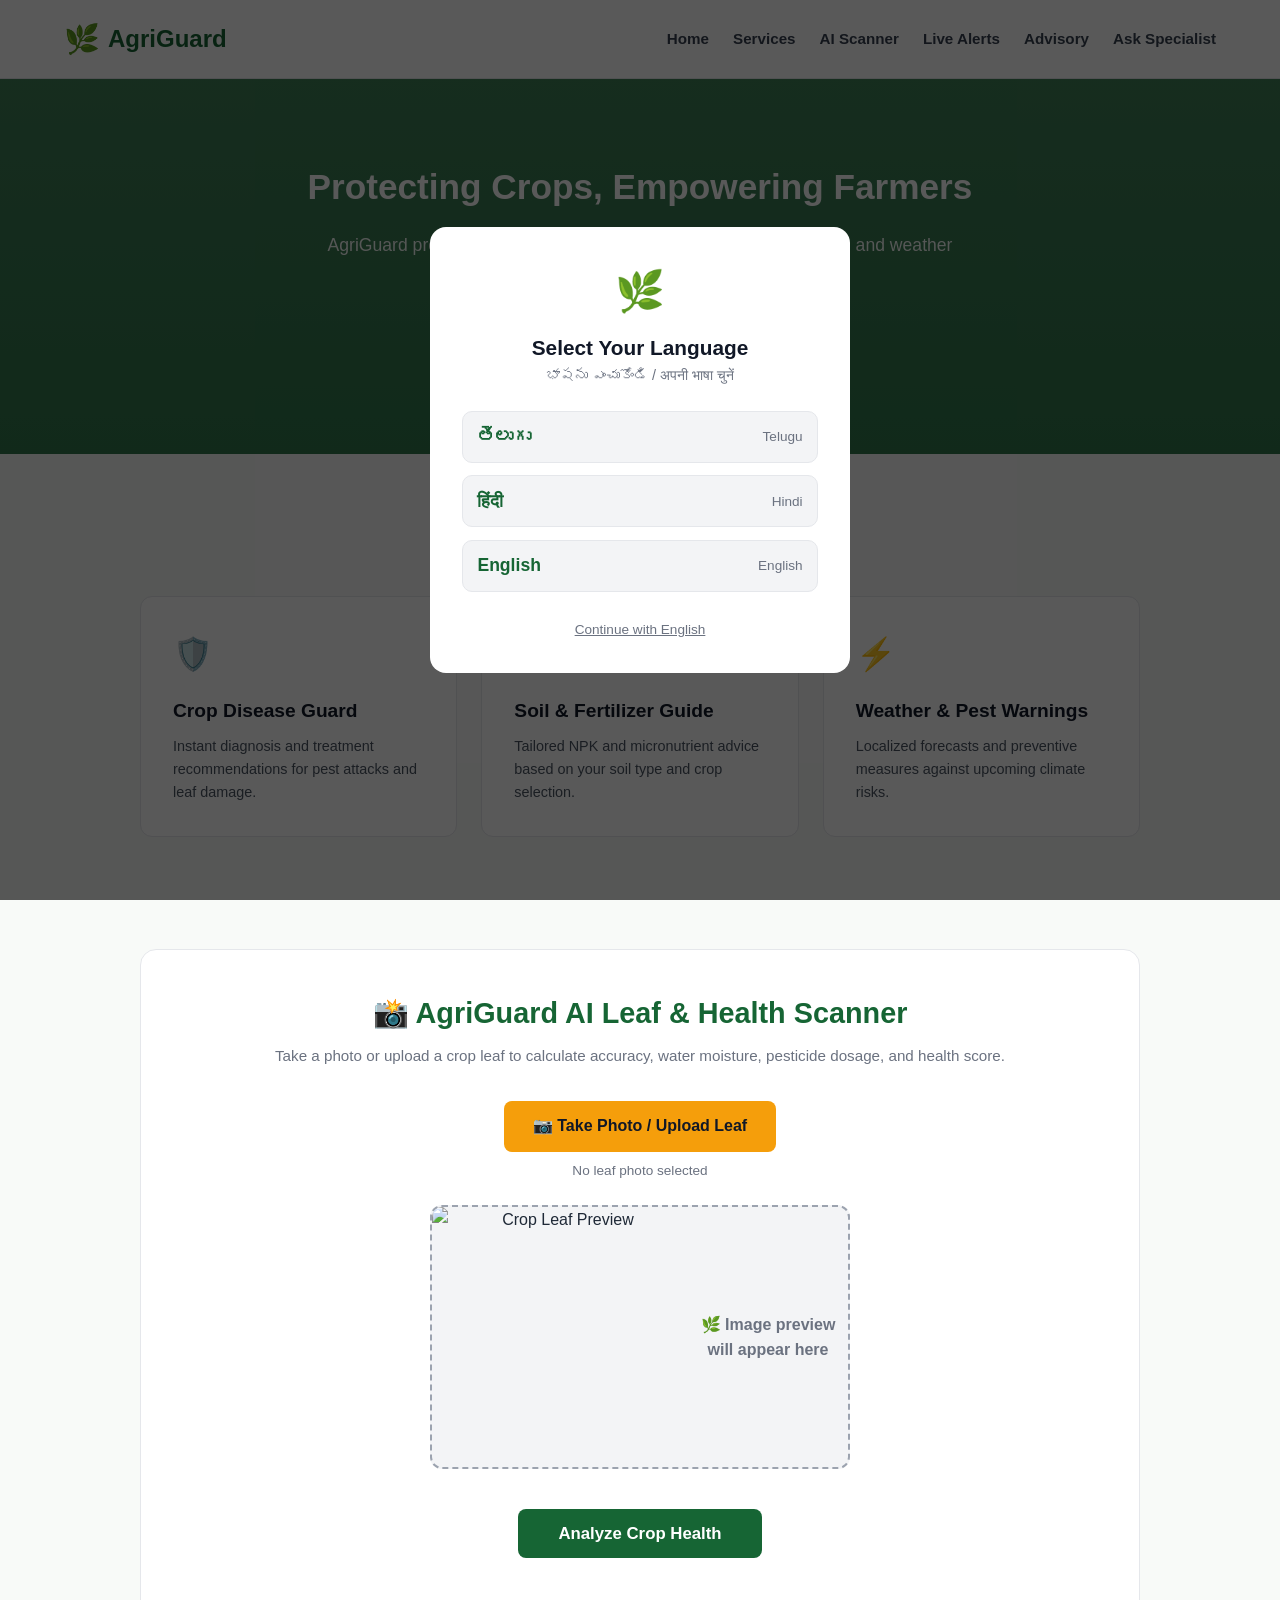
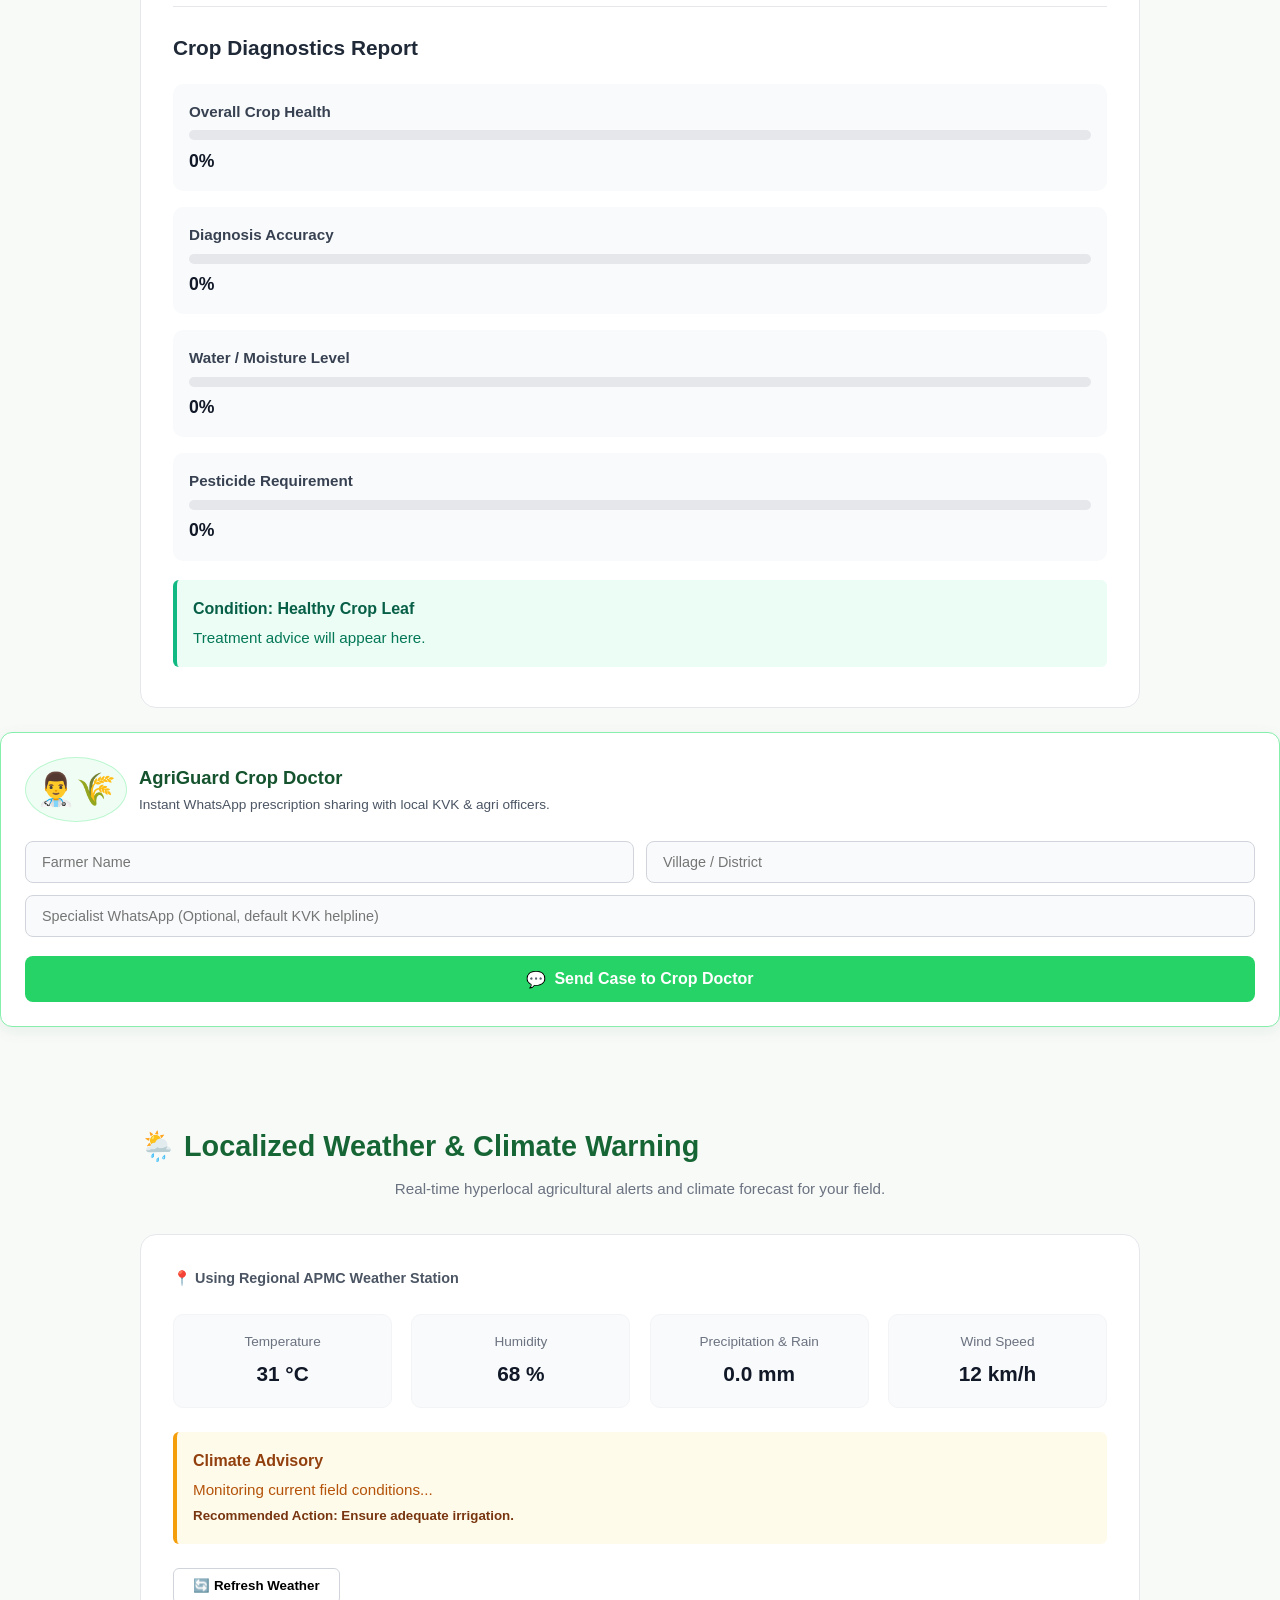
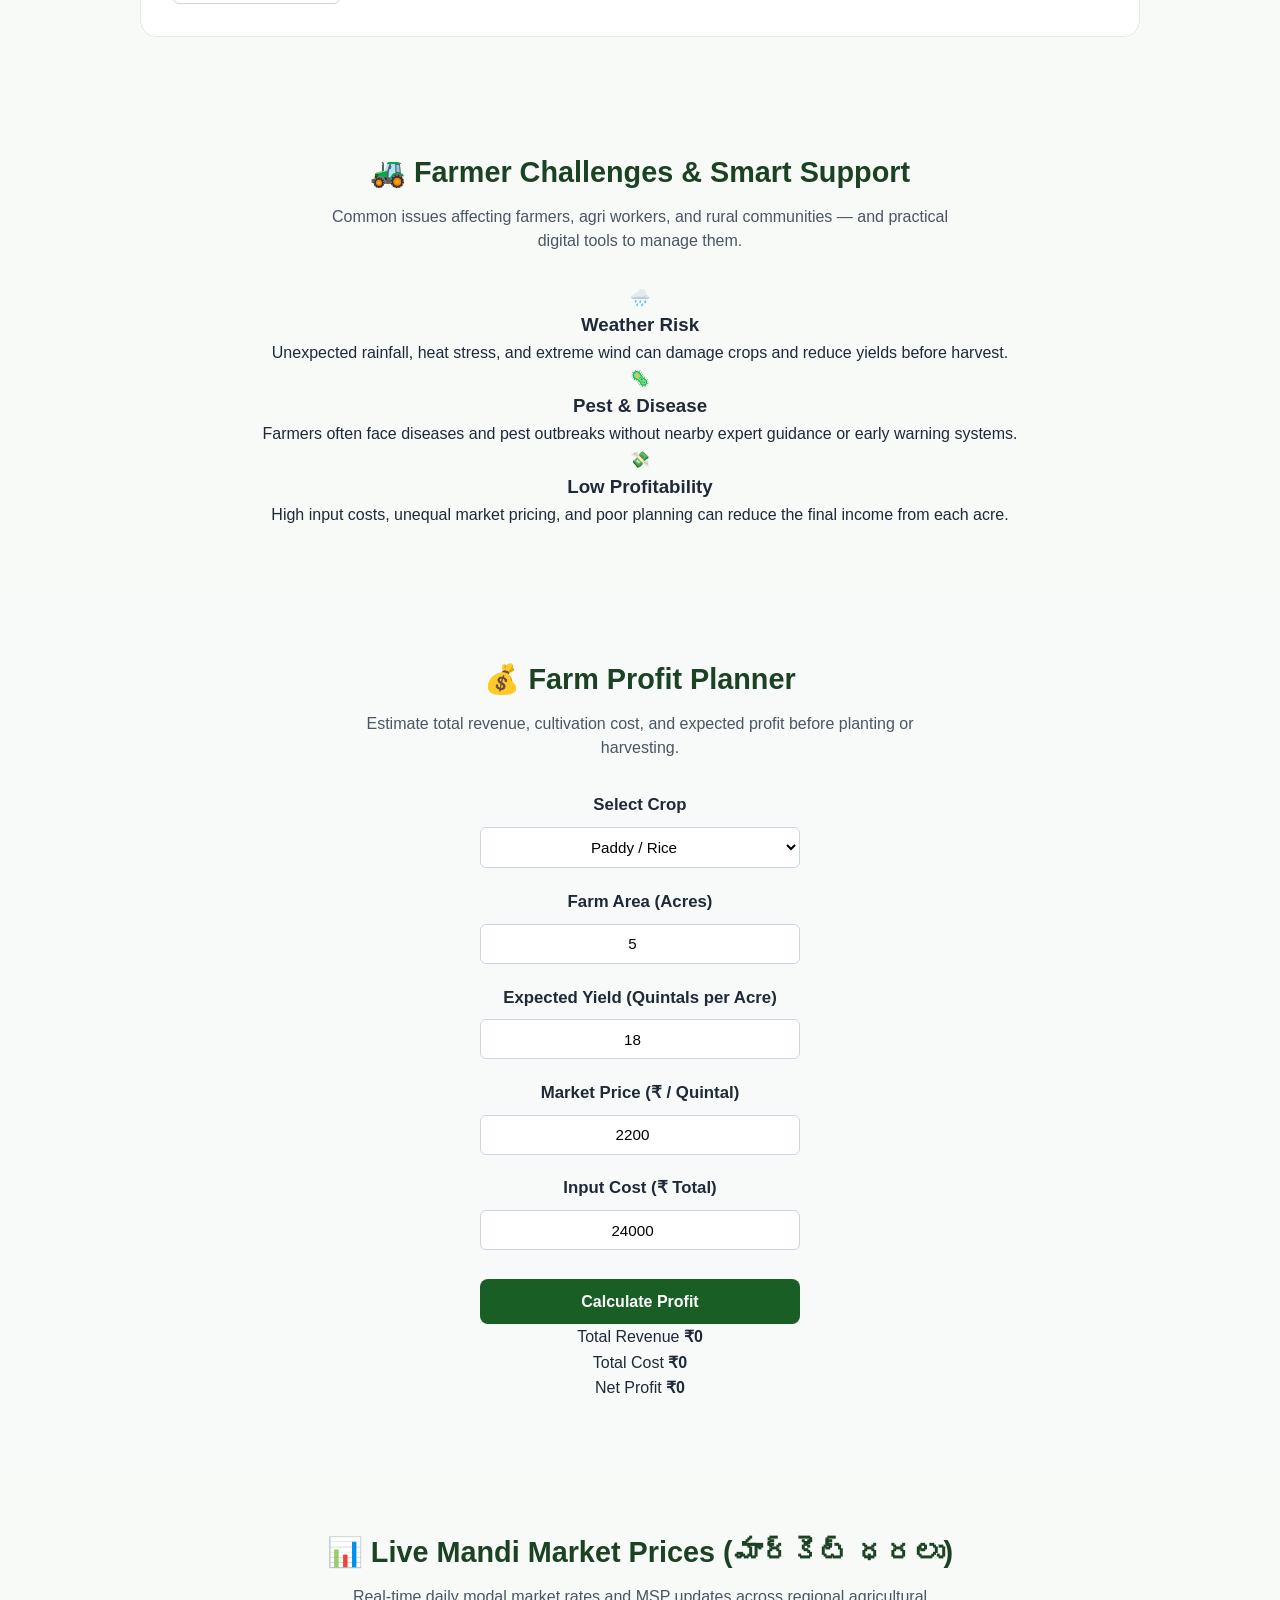
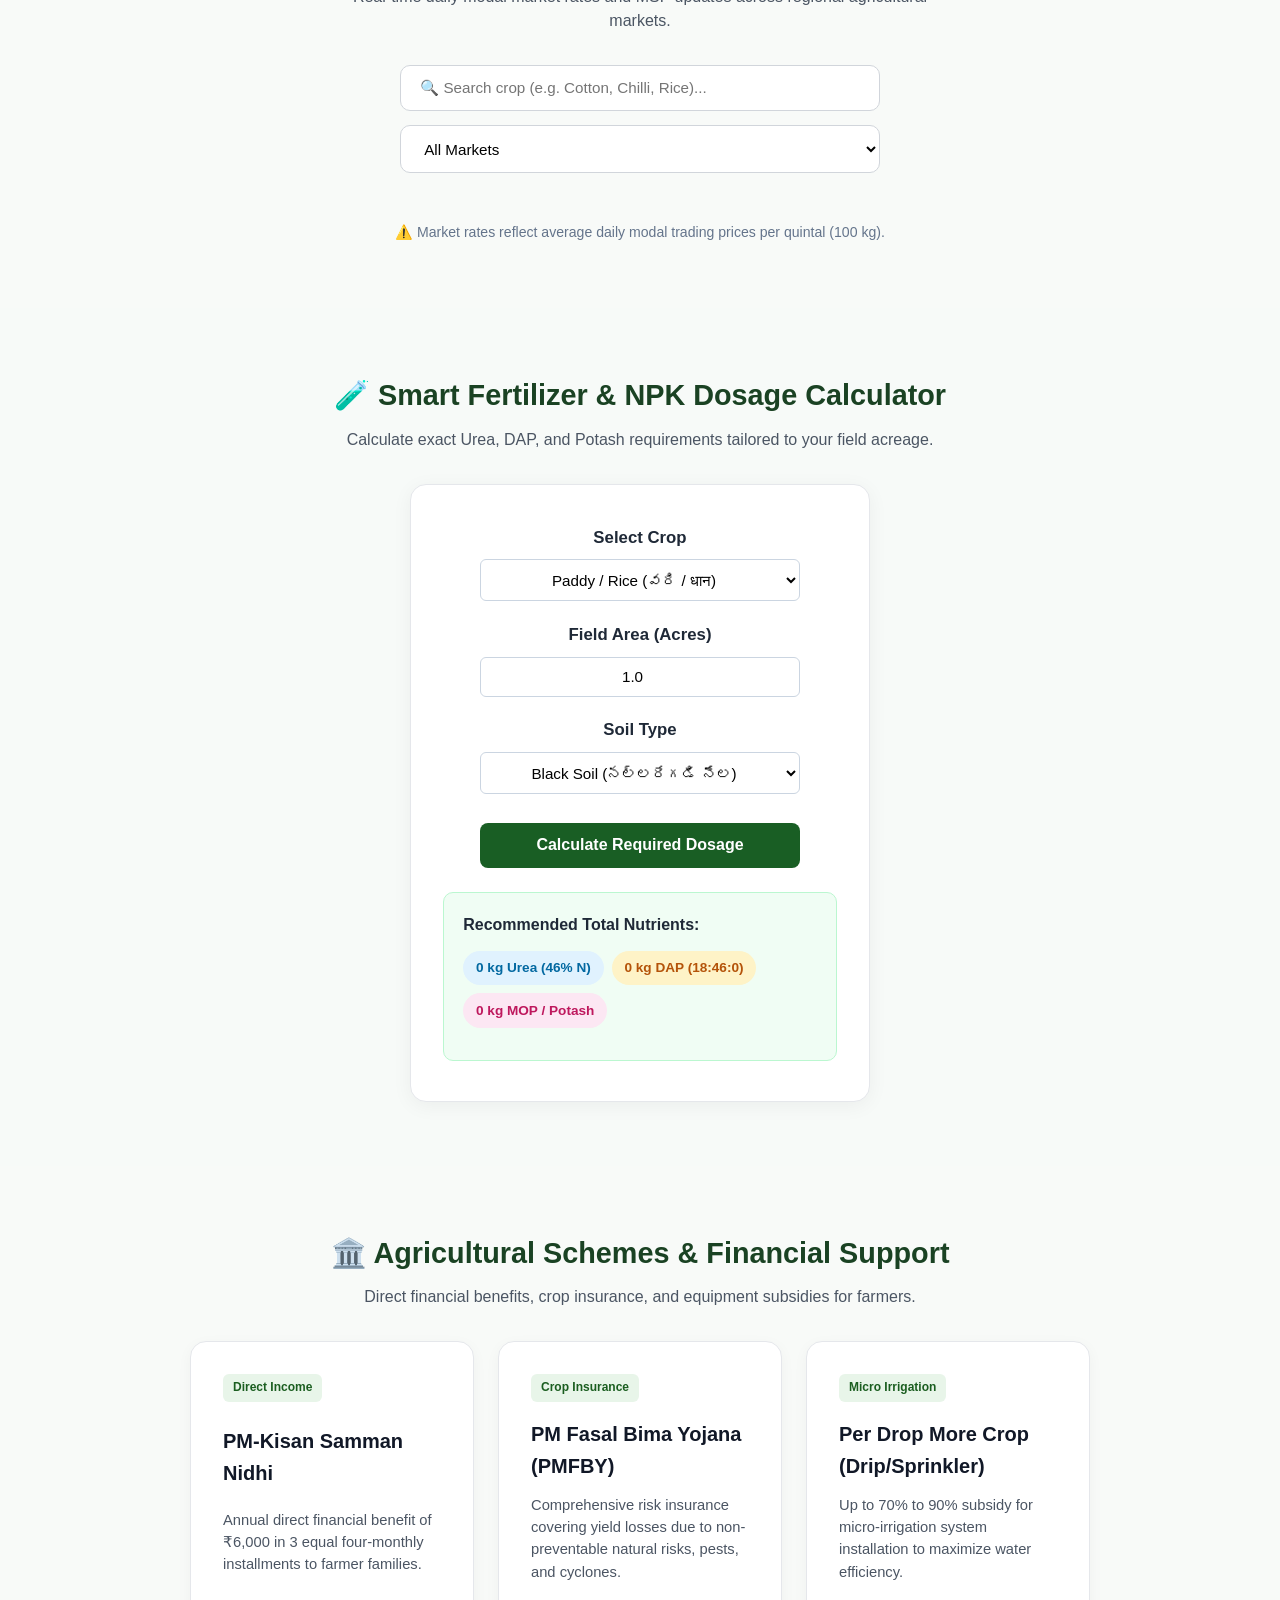
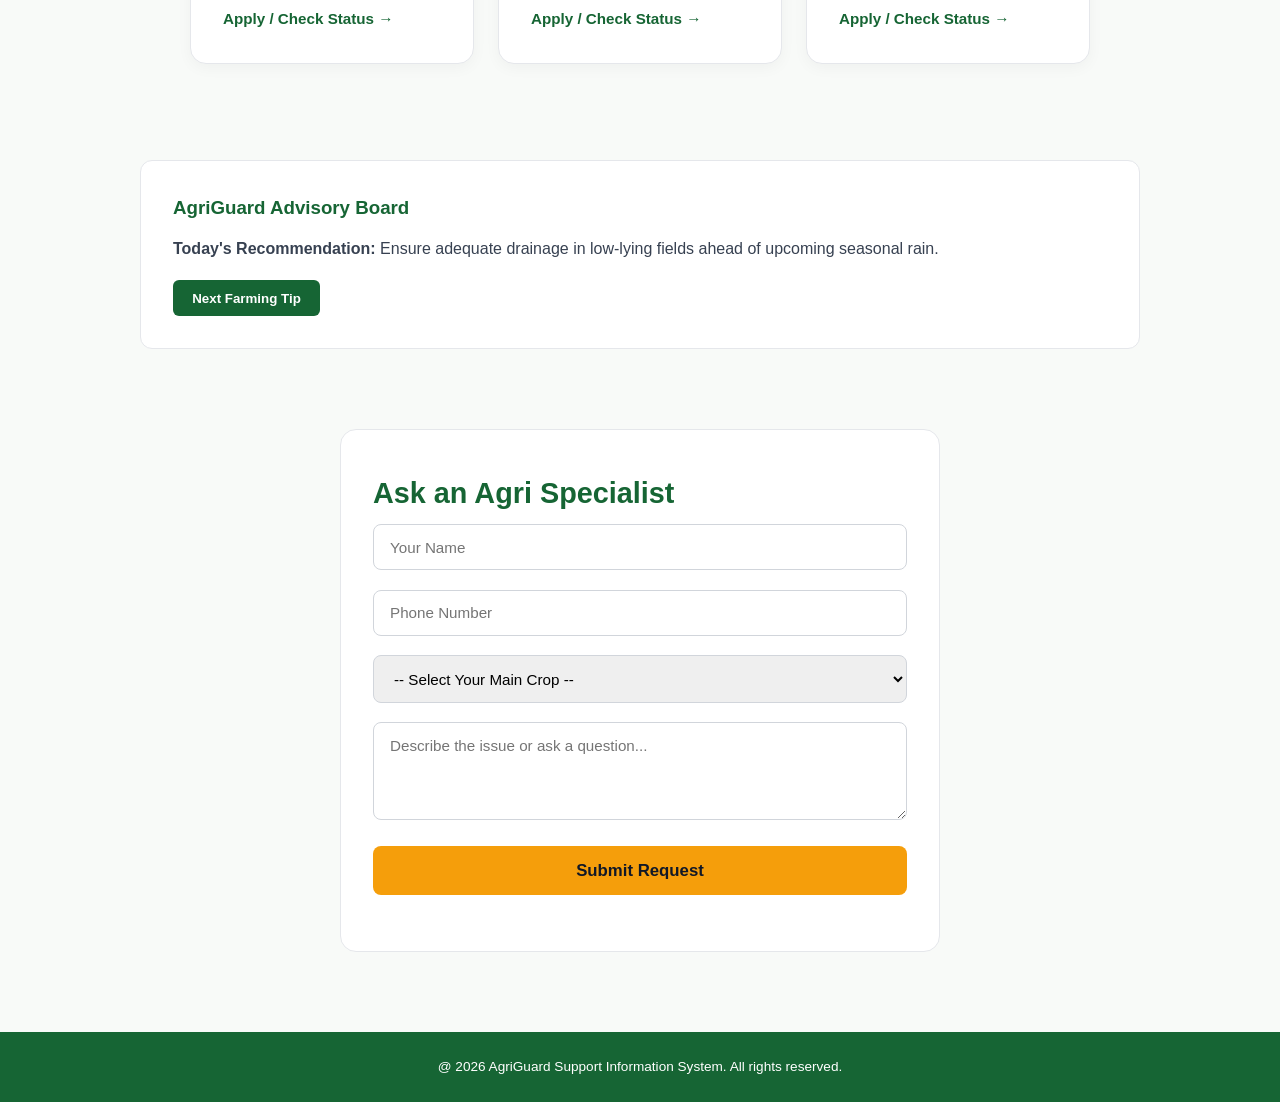
==== commit cb82e587: "Add farmer challenge overview and profit planner to AgriGuard landing page" ====
--- a/index.html
+++ b/index.html
@@ -112,7 +112,7 @@
       <!-- Diagnostic Results -->
       <div id="diagnosticReport" class="report-box hidden">
         <h3 class="report-heading" data-i18n="reportTitle">Crop Diagnostics Report</h3>
-        
+
         <div class="metric-card">
           <div class="metric-header">
             <span data-i18n="metricHealth">Overall Crop Health</span>
@@ -152,31 +152,31 @@
       </div>
     </div>
     <!-- Crop Doctor Direct Advisory Card -->
-<div id="cropDoctorCard" class="doctor-card hidden">
-  <div class="doctor-badge">
-    <span class="doctor-avatar">👨‍⚕️🌾</span>
-    <div>
-      <h4 class="doctor-title" data-i18n="doctorCardTitle">AgriGuard Crop Doctor</h4>
-      <p class="doctor-subtitle" data-i18n="doctorCardSubtitle">Instant WhatsApp prescription sharing with local KVK & agri officers.</p>
-    </div>
-  </div>
-
-  <div class="doctor-field-inputs">
-    <div class="doctor-form-row">
-      <input type="text" id="docFarmerName" data-i18n-placeholder="namePlaceholder" placeholder="Farmer Name" />
-      <input type="text" id="docLocation" data-i18n-placeholder="lblLocationPlaceholder" placeholder="Village / District" />
-    </div>
-    <div class="doctor-form-row">
-      <input type="tel" id="docCustomPhone" placeholder="Specialist WhatsApp (Optional, default KVK helpline)" />
-    </div>
-  </div>
-
-  <div class="doctor-action-btns">
-    <button type="button" class="btn-doctor-whatsapp" onclick="sendToCropDoctor()">
-      💬 <span data-i18n="btnSendDoctor">Send Case to Crop Doctor</span>
-    </button>
-  </div>
-</div>
+    <div id="cropDoctorCard" class="doctor-card hidden">
+      <div class="doctor-badge">
+        <span class="doctor-avatar">👨‍⚕️🌾</span>
+        <div>
+          <h4 class="doctor-title" data-i18n="doctorCardTitle">AgriGuard Crop Doctor</h4>
+          <p class="doctor-subtitle" data-i18n="doctorCardSubtitle">Instant WhatsApp prescription sharing with local KVK & agri officers.</p>
+        </div>
+      </div>
+
+      <div class="doctor-field-inputs">
+        <div class="doctor-form-row">
+          <input type="text" id="docFarmerName" data-i18n-placeholder="namePlaceholder" placeholder="Farmer Name" />
+          <input type="text" id="docLocation" data-i18n-placeholder="lblLocationPlaceholder" placeholder="Village / District" />
+        </div>
+        <div class="doctor-form-row">
+          <input type="tel" id="docCustomPhone" placeholder="Specialist WhatsApp (Optional, default KVK helpline)" />
+        </div>
+      </div>
+
+      <div class="doctor-action-btns">
+        <button type="button" class="btn-doctor-whatsapp" onclick="sendToCropDoctor()">
+          💬 <span data-i18n="btnSendDoctor">Send Case to Crop Doctor</span>
+        </button>
+      </div>
+    </div>
   </section>
 
   <!-- Weather & Climate Warnings -->
@@ -184,10 +184,10 @@
     <div class="container">
       <h2 class="section-title" data-i18n="weatherSectionTitle">🌦️ Localized Weather & Climate Warning</h2>
       <p class="section-subtitle" data-i18n="weatherSectionSubtitle">Real-time hyperlocal agricultural alerts and climate forecast for your field.</p>
-      
+
       <div class="weather-card">
         <p id="locationStatus" class="location-status" data-i18n="detectingLocation">📍 Detecting your field location...</p>
-        
+
         <div class="weather-grid">
           <div class="weather-item">
             <span class="w-label" data-i18n="tempLabel">Temperature</span>
@@ -217,6 +217,91 @@
       </div>
     </div>
   </section>
+
+  <section id="problems" class="feature-section">
+    <div class="container text-center">
+      <h2 class="feature-heading">🚜 Farmer Challenges & Smart Support</h2>
+      <p class="feature-subheading">Common issues affecting farmers, agri workers, and rural communities — and practical digital tools to manage them.</p>
+
+      <div class="challenge-grid">
+        <div class="challenge-card">
+          <span class="challenge-icon">🌧️</span>
+          <h3>Weather Risk</h3>
+          <p>Unexpected rainfall, heat stress, and extreme wind can damage crops and reduce yields before harvest.</p>
+        </div>
+        <div class="challenge-card">
+          <span class="challenge-icon">🦠</span>
+          <h3>Pest & Disease</h3>
+          <p>Farmers often face diseases and pest outbreaks without nearby expert guidance or early warning systems.</p>
+        </div>
+        <div class="challenge-card">
+          <span class="challenge-icon">💸</span>
+          <h3>Low Profitability</h3>
+          <p>High input costs, unequal market pricing, and poor planning can reduce the final income from each acre.</p>
+        </div>
+      </div>
+    </div>
+  </section>
+
+  <section id="profit" class="feature-section alt-bg">
+    <div class="container text-center">
+      <h2 class="feature-heading">💰 Farm Profit Planner</h2>
+      <p class="feature-subheading">Estimate total revenue, cultivation cost, and expected profit before planting or harvesting.</p>
+
+      <div class="profit-planner">
+        <div class="form-group-center">
+          <label>Select Crop</label>
+          <select id="profitCrop">
+            <option value="paddy">Paddy / Rice</option>
+            <option value="cotton">Cotton</option>
+            <option value="chilli">Chilli</option>
+            <option value="maize">Maize</option>
+          </select>
+        </div>
+
+        <div class="form-group-center">
+          <label>Farm Area (Acres)</label>
+          <input type="number" id="profitAcres" min="1" step="0.5" value="5">
+        </div>
+
+        <div class="form-group-center">
+          <label>Expected Yield (Quintals per Acre)</label>
+          <input type="number" id="profitYield" min="1" step="0.5" value="18">
+        </div>
+
+        <div class="form-group-center">
+          <label>Market Price (₹ / Quintal)</label>
+          <input type="number" id="profitPrice" min="100" step="10" value="2200">
+        </div>
+
+        <div class="form-group-center">
+          <label>Input Cost (₹ Total)</label>
+          <input type="number" id="profitCost" min="0" step="500" value="24000">
+        </div>
+
+        <button type="button" class="btn-calculate" onclick="calculateProfitPlanner()">Calculate Profit</button>
+
+        <div id="profitResults" class="profit-results hidden">
+          <div class="profit-stat-row">
+            <div class="profit-stat-card">
+              <span>Total Revenue</span>
+              <strong id="revenueValue">₹0</strong>
+            </div>
+            <div class="profit-stat-card">
+              <span>Total Cost</span>
+              <strong id="costValue">₹0</strong>
+            </div>
+            <div class="profit-stat-card">
+              <span>Net Profit</span>
+              <strong id="profitValue">₹0</strong>
+            </div>
+          </div>
+          <p id="profitSummary" class="profit-summary"></p>
+        </div>
+      </div>
+    </div>
+  </section>
+
   <!-- 1. Live Mandi Market Prices Section -->
   <section id="mandi" class="feature-section">
     <div class="container text-center">
@@ -246,84 +331,81 @@
   </section>
 
   <!-- 1. Smart Fertilizer & NPK Dosage Calculator Section -->
-<section id="fertilizer" class="feature-section alt-bg">
-  <div class="container text-center">
-    <h2 class="feature-heading" data-i18n="fertTitle">🧪 Smart Fertilizer & NPK Dosage Calculator</h2>
-    <p class="feature-subheading" data-i18n="fertSubtitle">Calculate exact Urea, DAP, and Potash requirements tailored to your field acreage.</p>
-
-    <div class="calc-card">
-      <div class="form-group-center">
-        <label data-i18n="lblCropSelect">Select Crop</label>
-        <select id="calcCrop">
-          <option value="paddy" data-i18n="optPaddy">Paddy / Rice (వరి / धान)</option>
-          <option value="cotton" data-i18n="optCotton">Cotton (పత్తి / कपास)</option>
-          <option value="chilli" data-i18n="optChilli">Chilli (మిరప / मिर्च)</option>
-          <option value="maize" data-i18n="optMaize">Maize (మొక్కజొన్న / मक्का)</option>
-        </select>
-      </div>
-
-      <div class="form-group-center">
-        <label data-i18n="lblLandArea">Field Area (Acres)</label>
-        <input type="number" id="calcAcres" min="0.5" step="0.5" value="1.0">
-      </div>
-
-      <div class="form-group-center">
-        <label data-i18n="lblSoilType">Soil Type</label>
-        <select id="calcSoil">
-          <option value="black" data-i18n="optBlackSoil">Black Soil (నల్లరేగడి నేల)</option>
-          <option value="red" data-i18n="optRedSoil">Red Soil (ఎర్ర నేల)</option>
-          <option value="sandy" data-i18n="optSandySoil">Sandy / Alluvial (ఇసుక నేల)</option>
-        </select>
-      </div>
-
-      <button type="button" class="btn-calculate" onclick="calculateFertilizer()" data-i18n="btnCalculateFert">Calculate Required Dosage</button>
-
-      <div id="fertResults" class="fert-results-box hidden">
-        <h4 data-i18n="fertResultsTitle">Recommended Total Nutrients:</h4>
-        <div class="fert-pills-row">
-          <div class="fert-pill urea"><span id="ureaVal">0</span> <span data-i18n="lblUreaUnit">kg Urea (46% N)</span></div>
-          <div class="fert-pill dap"><span id="dapVal">0</span> <span data-i18n="lblDapUnit">kg DAP (18:46:0)</span></div>
-          <div class="fert-pill mop"><span id="mopVal">0</span> <span data-i18n="lblMopUnit">kg MOP / Potash</span></div>
-        </div>
-        <p id="fertScheduleNote" class="fert-schedule-note"></p>
-      </div>
-    </div>
-  </div>
-</section>
-
-<!-- 2. Agricultural Schemes & Financial Support Section -->
-<section id="schemes" class="feature-section">
-  <div class="container text-center">
-    <h2 class="feature-heading" data-i18n="schemesTitle">🏛️ Agricultural Schemes & Financial Support</h2>
-    <p class="feature-subheading" data-i18n="schemesSubtitle">Direct financial benefits, crop insurance, and equipment subsidies for farmers.</p>
-
-    <div class="schemes-grid">
-      <!-- Card 1 -->
-      <div class="scheme-card">
-        <span class="scheme-tag" data-i18n="tagDirectIncome">Direct Income</span>
-        <h3 class="scheme-title">PM-Kisan Samman Nidhi</h3>
-        <p class="scheme-desc" data-i18n="pmKisanDesc">Annual direct financial benefit of ₹6,000 in 3 equal four-monthly installments to farmer families.</p>
-        <a href="https://pmkisan.gov.in" target="_blank" class="scheme-action-link" data-i18n="btnApply">Apply / Check Status →</a>
-      </div>
-
-      <!-- Card 2 -->
-      <div class="scheme-card">
-        <span class="scheme-tag" data-i18n="tagCropInsurance">Crop Insurance</span>
-        <h3 class="scheme-title">PM Fasal Bima Yojana (PMFBY)</h3>
-        <p class="scheme-desc" data-i18n="pmfbyDesc">Comprehensive risk insurance covering yield losses due to non-preventable natural risks, pests, and cyclones.</p>
-        <a href="https://pmfby.gov.in" target="_blank" class="scheme-action-link" data-i18n="btnApply">Apply / Check Status →</a>
-      </div>
-
-      <!-- Card 3 -->
-      <div class="scheme-card">
-        <span class="scheme-tag" data-i18n="tagMicroIrrigation">Micro Irrigation</span>
-        <h3 class="scheme-title">Per Drop More Crop (Drip/Sprinkler)</h3>
-        <p class="scheme-desc" data-i18n="dripDesc">Up to 70% to 90% subsidy for micro-irrigation system installation to maximize water efficiency.</p>
-        <a href="https://pmksy.gov.in" target="_blank" class="scheme-action-link" data-i18n="btnApply">Apply / Check Status →</a>
-      </div>
-    </div>
-  </div>
-</section>
+  <section id="fertilizer" class="feature-section alt-bg">
+    <div class="container text-center">
+      <h2 class="feature-heading" data-i18n="fertTitle">🧪 Smart Fertilizer & NPK Dosage Calculator</h2>
+      <p class="feature-subheading" data-i18n="fertSubtitle">Calculate exact Urea, DAP, and Potash requirements tailored to your field acreage.</p>
+
+      <div class="calc-card">
+        <div class="form-group-center">
+          <label data-i18n="lblCropSelect">Select Crop</label>
+          <select id="calcCrop">
+            <option value="paddy" data-i18n="optPaddy">Paddy / Rice (వరి / धान)</option>
+            <option value="cotton" data-i18n="optCotton">Cotton (పత్తి / कपास)</option>
+            <option value="chilli" data-i18n="optChilli">Chilli (మిరప / मिर्च)</option>
+            <option value="maize" data-i18n="optMaize">Maize (మొక్కజొన్న / मक्का)</option>
+          </select>
+        </div>
+
+        <div class="form-group-center">
+          <label data-i18n="lblLandArea">Field Area (Acres)</label>
+          <input type="number" id="calcAcres" min="0.5" step="0.5" value="1.0">
+        </div>
+
+        <div class="form-group-center">
+          <label data-i18n="lblSoilType">Soil Type</label>
+          <select id="calcSoil">
+            <option value="black" data-i18n="optBlackSoil">Black Soil (నల్లరేగడి నేల)</option>
+            <option value="red" data-i18n="optRedSoil">Red Soil (ఎర్ర నేల)</option>
+            <option value="sandy" data-i18n="optSandySoil">Sandy / Alluvial (ఇసుక నేల)</option>
+          </select>
+        </div>
+
+        <button type="button" class="btn-calculate" onclick="calculateFertilizer()" data-i18n="btnCalculateFert">Calculate Required Dosage</button>
+
+        <div id="fertResults" class="fert-results-box hidden">
+          <h4 data-i18n="fertResultsTitle">Recommended Total Nutrients:</h4>
+          <div class="fert-pills-row">
+            <div class="fert-pill urea"><span id="ureaVal">0</span> <span data-i18n="lblUreaUnit">kg Urea (46% N)</span></div>
+            <div class="fert-pill dap"><span id="dapVal">0</span> <span data-i18n="lblDapUnit">kg DAP (18:46:0)</span></div>
+            <div class="fert-pill mop"><span id="mopVal">0</span> <span data-i18n="lblMopUnit">kg MOP / Potash</span></div>
+          </div>
+          <p id="fertScheduleNote" class="fert-schedule-note"></p>
+        </div>
+      </div>
+    </div>
+  </section>
+
+  <!-- 2. Agricultural Schemes & Financial Support Section -->
+  <section id="schemes" class="feature-section">
+    <div class="container text-center">
+      <h2 class="feature-heading" data-i18n="schemesTitle">🏛️ Agricultural Schemes & Financial Support</h2>
+      <p class="feature-subheading" data-i18n="schemesSubtitle">Direct financial benefits, crop insurance, and equipment subsidies for farmers.</p>
+
+      <div class="schemes-grid">
+        <div class="scheme-card">
+          <span class="scheme-tag" data-i18n="tagDirectIncome">Direct Income</span>
+          <h3 class="scheme-title">PM-Kisan Samman Nidhi</h3>
+          <p class="scheme-desc" data-i18n="pmKisanDesc">Annual direct financial benefit of ₹6,000 in 3 equal four-monthly installments to farmer families.</p>
+          <a href="https://pmkisan.gov.in" target="_blank" class="scheme-action-link" data-i18n="btnApply">Apply / Check Status →</a>
+        </div>
+
+        <div class="scheme-card">
+          <span class="scheme-tag" data-i18n="tagCropInsurance">Crop Insurance</span>
+          <h3 class="scheme-title">PM Fasal Bima Yojana (PMFBY)</h3>
+          <p class="scheme-desc" data-i18n="pmfbyDesc">Comprehensive risk insurance covering yield losses due to non-preventable natural risks, pests, and cyclones.</p>
+          <a href="https://pmfby.gov.in" target="_blank" class="scheme-action-link" data-i18n="btnApply">Apply / Check Status →</a>
+        </div>
+
+        <div class="scheme-card">
+          <span class="scheme-tag" data-i18n="tagMicroIrrigation">Micro Irrigation</span>
+          <h3 class="scheme-title">Per Drop More Crop (Drip/Sprinkler)</h3>
+          <p class="scheme-desc" data-i18n="dripDesc">Up to 70% to 90% subsidy for micro-irrigation system installation to maximize water efficiency.</p>
+          <a href="https://pmksy.gov.in" target="_blank" class="scheme-action-link" data-i18n="btnApply">Apply / Check Status →</a>
+        </div>
+      </div>
+    </div>
+  </section>
 
   <!-- Advisory Board -->
   <section id="advisory" class="advisory-section">
@@ -340,7 +422,7 @@
   <section id="contact" class="contact-section">
     <div class="container contact-card">
       <h2 class="section-title" data-i18n="specialistTitle">Ask an Agri Specialist</h2>
-      
+
       <form id="contactForm">
         <div class="form-group">
           <input type="text" name="name" id="farmerName" data-i18n-placeholder="namePlaceholder" placeholder="Your Name" required>
@@ -373,4 +455,4 @@
   </footer>
   <script src="script.js"></script>
 </body>
-</html>+</html>
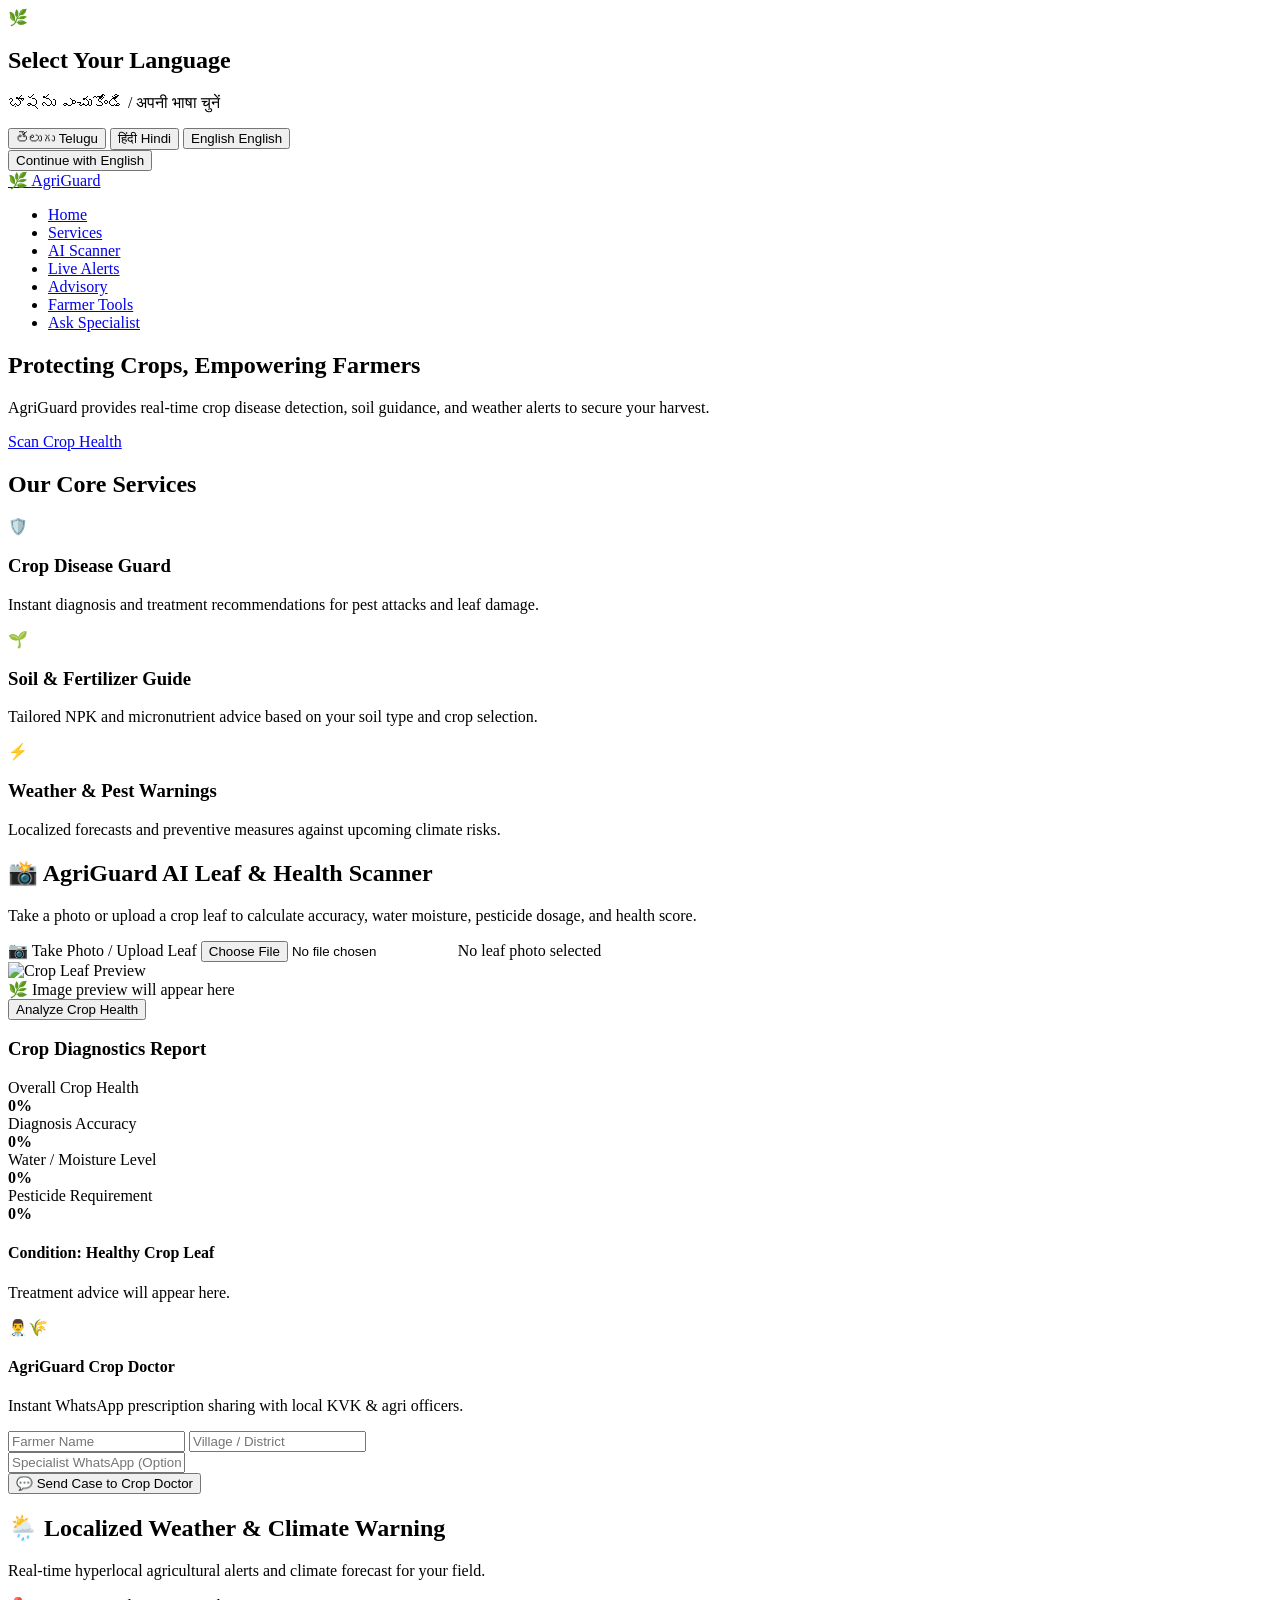
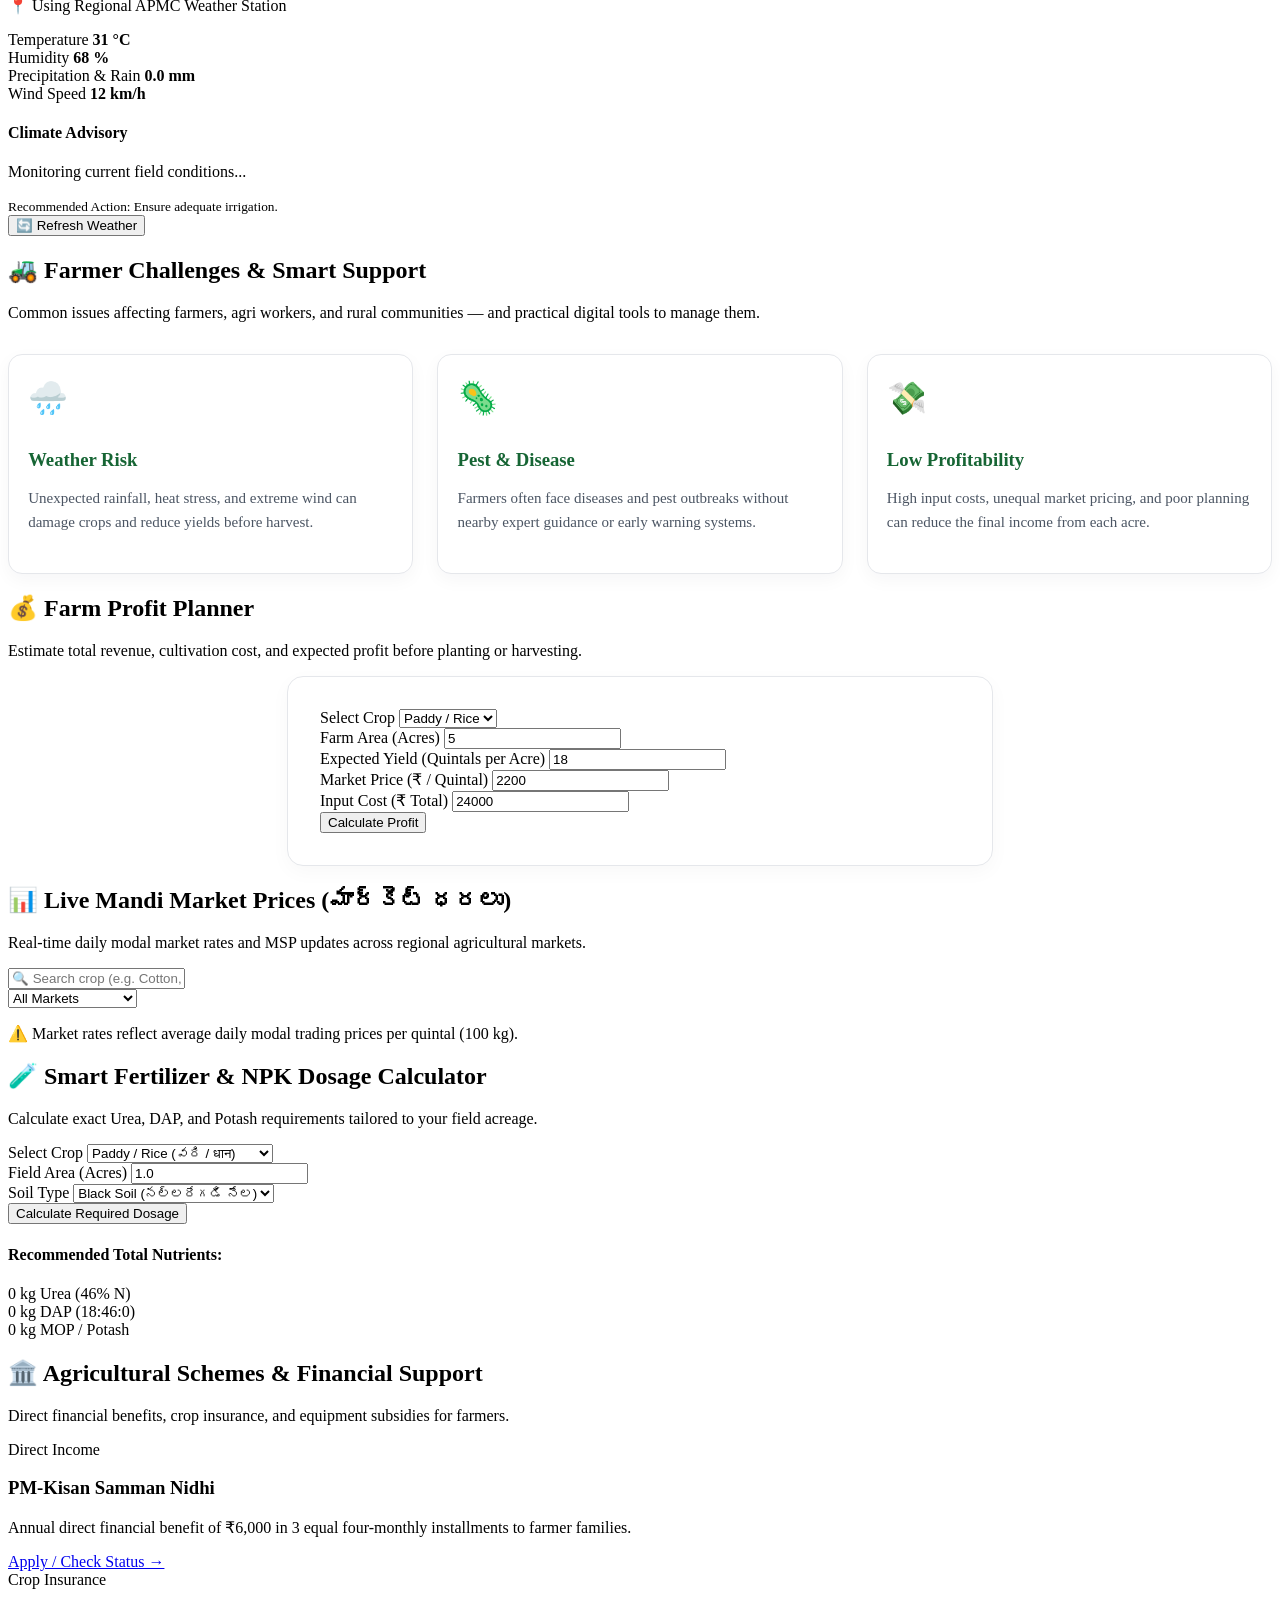
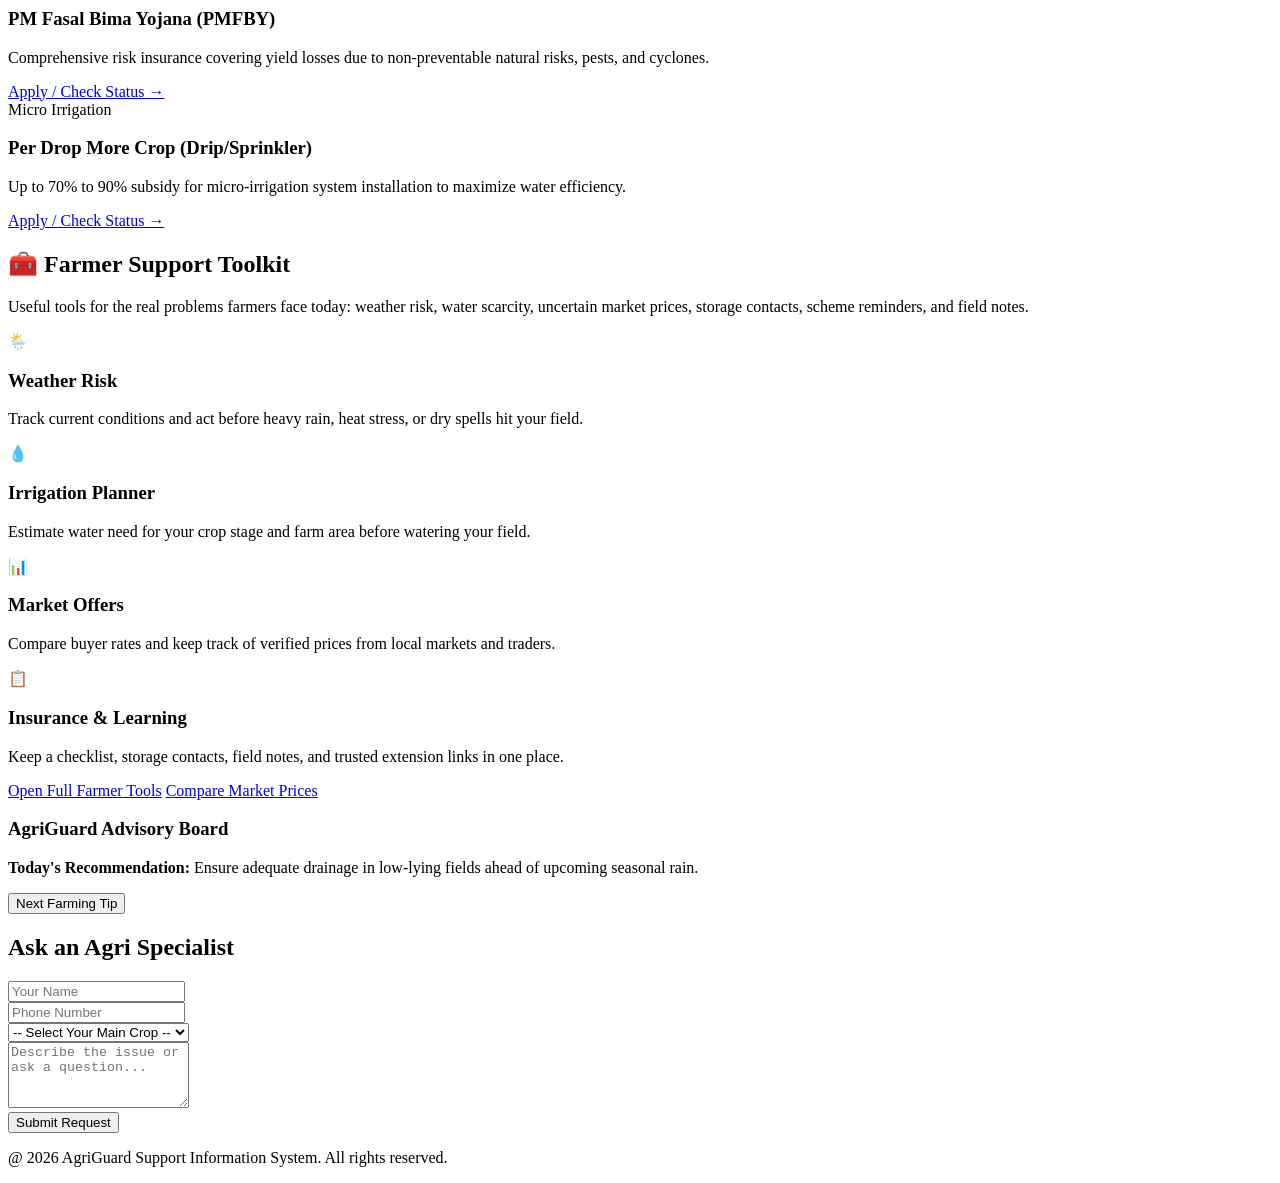
==== commit f99ed7be: "Integrate farmer toolkit into the main AgriGuard landing page" ====
--- a/index.html
+++ b/index.html
@@ -9,7 +9,6 @@
 </head>
 <body>
 
-  <!-- Mandatory Language Selection Modal -->
   <div id="languagePromptModal" class="lang-modal-overlay">
     <div class="lang-modal-card">
       <div class="lang-modal-header">
@@ -17,7 +16,6 @@
         <h2>Select Your Language</h2>
         <p>భాషను ఎంచుకోండి / अपनी भाषा चुनें</p>
       </div>
-
       <div class="lang-options-grid">
         <button type="button" class="lang-select-btn" data-lang="te">
           <span class="native-lang">తెలుగు</span>
@@ -32,12 +30,10 @@
           <span class="sub-lang">English</span>
         </button>
       </div>
-
       <button type="button" id="changeLangLaterBtn" class="lang-skip-btn">Continue with English</button>
     </div>
   </div>
 
-  <!-- Navigation Bar -->
   <header class="header">
     <div class="nav-container">
       <a href="#" class="brand-logo">
@@ -51,13 +47,13 @@
           <li><a href="#scanner" data-i18n="navScanner">AI Scanner</a></li>
           <li><a href="#weather" data-i18n="navWeather">Live Alerts</a></li>
           <li><a href="#advisory" data-i18n="navAdvisory">Advisory</a></li>
+          <li><a href="#tools" data-i18n="navTools">Farmer Tools</a></li>
           <li><a href="#contact" data-i18n="navContact">Ask Specialist</a></li>
         </ul>
       </nav>
     </div>
   </header>
 
-  <!-- Hero Section -->
   <section id="hero" class="hero-section">
     <div class="hero-content">
       <h1 class="hero-title" data-i18n="heroTitle">Protecting Crops, Empowering Farmers</h1>
@@ -66,7 +62,6 @@
     </div>
   </section>
 
-  <!-- Core Services -->
   <section id="services" class="services-section">
     <div class="container">
       <h2 class="section-title" data-i18n="servicesTitle">Our Core Services</h2>
@@ -90,7 +85,6 @@
     </div>
   </section>
 
-  <!-- AI Leaf Scanner -->
   <section id="scanner" class="scanner-section">
     <div class="container scanner-card">
       <h2 class="section-title" data-i18n="scannerTitle">📸 AgriGuard AI Leaf & Health Scanner</h2>
@@ -109,38 +103,28 @@
 
       <button id="analyzeBtn" class="btn-analyze" data-i18n="analyzeBtn">Analyze Crop Health</button>
 
-      <!-- Diagnostic Results -->
       <div id="diagnosticReport" class="report-box hidden">
         <h3 class="report-heading" data-i18n="reportTitle">Crop Diagnostics Report</h3>
-
         <div class="metric-card">
-          <div class="metric-header">
-            <span data-i18n="metricHealth">Overall Crop Health</span>
-          </div>
+          <div class="metric-header"><span data-i18n="metricHealth">Overall Crop Health</span></div>
           <div class="progress-bar"><div id="healthBar" class="bar-fill green-fill" style="width: 0%"></div></div>
           <strong id="healthVal" class="metric-val">0%</strong>
         </div>
 
         <div class="metric-card">
-          <div class="metric-header">
-            <span data-i18n="metricAccuracy">Diagnosis Accuracy</span>
-          </div>
+          <div class="metric-header"><span data-i18n="metricAccuracy">Diagnosis Accuracy</span></div>
           <div class="progress-bar"><div id="accuracyBar" class="bar-fill blue-fill" style="width: 0%"></div></div>
           <strong id="accuracyVal" class="metric-val">0%</strong>
         </div>
 
         <div class="metric-card">
-          <div class="metric-header">
-            <span data-i18n="metricWater">Water / Moisture Level</span>
-          </div>
+          <div class="metric-header"><span data-i18n="metricWater">Water / Moisture Level</span></div>
           <div class="progress-bar"><div id="waterBar" class="bar-fill teal-fill" style="width: 0%"></div></div>
           <strong id="waterVal" class="metric-val">0%</strong>
         </div>
 
         <div class="metric-card">
-          <div class="metric-header">
-            <span data-i18n="metricPesticide">Pesticide Requirement</span>
-          </div>
+          <div class="metric-header"><span data-i18n="metricPesticide">Pesticide Requirement</span></div>
           <div class="progress-bar"><div id="pesticideBar" class="bar-fill orange-fill" style="width: 0%"></div></div>
           <strong id="pesticideVal" class="metric-val">0%</strong>
         </div>
@@ -151,7 +135,7 @@
         </div>
       </div>
     </div>
-    <!-- Crop Doctor Direct Advisory Card -->
+
     <div id="cropDoctorCard" class="doctor-card hidden">
       <div class="doctor-badge">
         <span class="doctor-avatar">👨‍⚕️🌾</span>
@@ -160,7 +144,6 @@
           <p class="doctor-subtitle" data-i18n="doctorCardSubtitle">Instant WhatsApp prescription sharing with local KVK & agri officers.</p>
         </div>
       </div>
-
       <div class="doctor-field-inputs">
         <div class="doctor-form-row">
           <input type="text" id="docFarmerName" data-i18n-placeholder="namePlaceholder" placeholder="Farmer Name" />
@@ -170,7 +153,6 @@
           <input type="tel" id="docCustomPhone" placeholder="Specialist WhatsApp (Optional, default KVK helpline)" />
         </div>
       </div>
-
       <div class="doctor-action-btns">
         <button type="button" class="btn-doctor-whatsapp" onclick="sendToCropDoctor()">
           💬 <span data-i18n="btnSendDoctor">Send Case to Crop Doctor</span>
@@ -179,7 +161,6 @@
     </div>
   </section>
 
-  <!-- Weather & Climate Warnings -->
   <section id="weather" class="weather-section">
     <div class="container">
       <h2 class="section-title" data-i18n="weatherSectionTitle">🌦️ Localized Weather & Climate Warning</h2>
@@ -302,7 +283,6 @@
     </div>
   </section>
 
-  <!-- 1. Live Mandi Market Prices Section -->
   <section id="mandi" class="feature-section">
     <div class="container text-center">
       <h2 class="feature-heading" data-i18n="mandiTitle">📊 Live Mandi Market Prices (మార్కెట్ ధరలు)</h2>
@@ -323,14 +303,11 @@
         </div>
       </div>
 
-      <!-- Live Mandi Rate Cards Grid -->
       <div class="mandi-grid" id="mandiGrid"></div>
-
       <p class="disclaimer-text" data-i18n="mandiDisclaimer">⚠️ Market rates reflect average daily modal trading prices per quintal (100 kg).</p>
     </div>
   </section>
 
-  <!-- 1. Smart Fertilizer & NPK Dosage Calculator Section -->
   <section id="fertilizer" class="feature-section alt-bg">
     <div class="container text-center">
       <h2 class="feature-heading" data-i18n="fertTitle">🧪 Smart Fertilizer & NPK Dosage Calculator</h2>
@@ -376,7 +353,6 @@
     </div>
   </section>
 
-  <!-- 2. Agricultural Schemes & Financial Support Section -->
   <section id="schemes" class="feature-section">
     <div class="container text-center">
       <h2 class="feature-heading" data-i18n="schemesTitle">🏛️ Agricultural Schemes & Financial Support</h2>
@@ -407,7 +383,41 @@
     </div>
   </section>
 
-  <!-- Advisory Board -->
+  <section id="tools" class="feature-section alt-bg">
+    <div class="container text-center">
+      <h2 class="feature-heading">🧰 Farmer Support Toolkit</h2>
+      <p class="feature-subheading">Useful tools for the real problems farmers face today: weather risk, water scarcity, uncertain market prices, storage contacts, scheme reminders, and field notes.</p>
+
+      <div class="tool-launch-grid">
+        <div class="tool-card">
+          <span class="tool-icon">🌦️</span>
+          <h3>Weather Risk</h3>
+          <p>Track current conditions and act before heavy rain, heat stress, or dry spells hit your field.</p>
+        </div>
+        <div class="tool-card">
+          <span class="tool-icon">💧</span>
+          <h3>Irrigation Planner</h3>
+          <p>Estimate water need for your crop stage and farm area before watering your field.</p>
+        </div>
+        <div class="tool-card">
+          <span class="tool-icon">📊</span>
+          <h3>Market Offers</h3>
+          <p>Compare buyer rates and keep track of verified prices from local markets and traders.</p>
+        </div>
+        <div class="tool-card">
+          <span class="tool-icon">📋</span>
+          <h3>Insurance & Learning</h3>
+          <p>Keep a checklist, storage contacts, field notes, and trusted extension links in one place.</p>
+        </div>
+      </div>
+
+      <div class="tool-actions">
+        <a href="farmer-tools.html" class="btn-hero">Open Full Farmer Tools</a>
+        <a href="farmer-tools.html#market" class="btn-secondary">Compare Market Prices</a>
+      </div>
+    </div>
+  </section>
+
   <section id="advisory" class="advisory-section">
     <div class="container">
       <div class="advisory-card">
@@ -418,7 +428,6 @@
     </div>
   </section>
 
-  <!-- Ask an Agri Specialist Contact Form -->
   <section id="contact" class="contact-section">
     <div class="container contact-card">
       <h2 class="section-title" data-i18n="specialistTitle">Ask an Agri Specialist</h2>
@@ -449,7 +458,6 @@
     </div>
   </section>
 
-  <!-- Footer -->
   <footer class="footer">
     <p>@ 2026 AgriGuard Support Information System. All rights reserved.</p>
   </footer>
--- a/style.css
+++ b/style.css
@@ -1,931 +1,128 @@
-* {
-  margin: 0;
-  padding: 0;
-  box-sizing: border-box;
-  font-family: -apple-system, BlinkMacSystemFont, "Segoe UI", Roboto, Oxygen, Ubuntu, sans-serif;
-}
-
-body {
-  background-color: #f8faf8;
-  color: #1f2937;
-  line-height: 1.6;
-}
-
-.container {
-  width: 90%;
-  max-width: 1000px;
-  margin: 0 auto;
-}
-
-/* Header & Navbar */
-.header {
-  background-color: #ffffff;
-  border-bottom: 1px solid #e5e7eb;
-  position: sticky;
-  top: 0;
-  z-index: 100;
-}
-
-.nav-container {
-  display: flex;
-  justify-content: space-between;
-  align-items: center;
-  padding: 1rem 5%;
-}
-
-.brand-logo {
-  display: flex;
-  align-items: center;
-  gap: 8px;
-  text-decoration: none;
-}
-
-.logo-leaf {
-  font-size: 1.8rem;
-}
-
-.logo-text {
-  font-size: 1.5rem;
-  font-weight: 800;
-  color: #166534;
-}
-
-.nav-links {
-  display: flex;
-  list-style: none;
-  gap: 1.5rem;
-}
-
-.nav-links a {
-  text-decoration: none;
-  color: #374151;
-  font-weight: 600;
-  font-size: 0.95rem;
-  transition: color 0.2s;
-}
-
-.nav-links a:hover {
-  color: #166534;
-}
-
-/* Hero Section */
-.hero-section {
-  background: linear-gradient(rgba(22, 101, 52, 0.82), rgba(22, 101, 52, 0.88)), 
-              url('https://images.unsplash.com/photo-1500937386664-56d1dfef3854?auto=format&fit=crop&w=1200&q=80') center/cover no-repeat;
-  color: #ffffff;
-  text-align: center;
-  padding: 5rem 1.5rem;
-}
-
-.hero-title {
-  font-size: 2.2rem;
-  font-weight: 800;
-  margin-bottom: 1rem;
-}
-
-.hero-desc {
-  font-size: 1.1rem;
-  max-width: 650px;
-  margin: 0 auto 2rem;
-  opacity: 0.95;
-}
-
-.btn-hero {
-  display: inline-block;
-  background-color: #f59e0b;
-  color: #111827;
-  font-weight: 700;
-  padding: 0.9rem 2rem;
-  border-radius: 8px;
-  text-decoration: none;
-  transition: background-color 0.2s;
-}
-
-.btn-hero:hover {
-  background-color: #d97706;
-}
-
-/* Services */
-.services-section {
-  padding: 4rem 0;
-  text-align: center;
-}
-
-.section-title {
-  font-size: 1.8rem;
-  font-weight: 800;
-  color: #166534;
-  margin-bottom: 0.5rem;
-}
-
-.section-subtitle {
-  color: #6b7280;
-  font-size: 0.95rem;
-  margin-bottom: 2rem;
-  text-align: center;
-}
-
-.services-grid {
+/* Farmer challenges and planner sections */
+.challenge-grid {
   display: grid;
-  grid-template-columns: repeat(auto-fit, minmax(260px, 1fr));
+  grid-template-columns: repeat(auto-fit, minmax(220px, 1fr));
   gap: 1.5rem;
   margin-top: 2rem;
 }
 
-.service-card {
+.challenge-card {
   background: #ffffff;
   border: 1px solid #e5e7eb;
-  padding: 2rem;
-  border-radius: 12px;
+  border-radius: 14px;
+  padding: 1.5rem 1.2rem;
   text-align: left;
+  box-shadow: 0 6px 18px rgba(17, 24, 39, 0.04);
 }
 
-.service-icon {
+.challenge-icon {
   font-size: 2rem;
-  margin-bottom: 1rem;
+  display: inline-block;
+  margin-bottom: 0.8rem;
 }
 
-.service-card h3 {
-  font-size: 1.2rem;
-  color: #111827;
-  margin-bottom: 0.5rem;
+.challenge-card h3 {
+  color: #166534;
+  margin-bottom: 0.6rem;
 }
 
-.service-card p {
+.challenge-card p {
   color: #4b5563;
-  font-size: 0.9rem;
+  font-size: 0.94rem;
+  line-height: 1.6;
 }
 
-/* AI Scanner Card */
-.scanner-section {
-  padding: 3rem 0;
-}
-
-.scanner-card {
-  background: #ffffff;
-  border: 1px solid #e5e7eb;
-  border-radius: 16px;
-  padding: 2.5rem 2rem;
-  text-align: center;
-}
-
-.upload-controls {
-  margin: 1.5rem 0;
-  display: flex;
-  flex-direction: column;
-  align-items: center;
-  gap: 0.5rem;
-}
-
-.hidden-input {
-  display: none;
-}
-
-.btn-upload {
-  display: inline-block;
-  background-color: #f59e0b;
-  color: #111827;
-  font-weight: 700;
-  padding: 0.8rem 1.8rem;
-  border-radius: 8px;
-  cursor: pointer;
-  border: none;
-}
-
-.file-name-text {
-  font-size: 0.85rem;
-  color: #6b7280;
-}
-
-.preview-wrapper {
-  max-width: 420px;
-  min-height: 240px;
-  margin: 1.5rem auto;
-  border: 2px dashed #9ca3af;
-  border-radius: 12px;
-  display: flex;
-  align-items: center;
-  justify-content: center;
-  background-color: #f3f4f6;
-  overflow: hidden;
-}
-
-.preview-img {
-  width: 100%;
-  height: 260px;
-  object-fit: cover;
-}
-
-.preview-placeholder {
-  color: #6b7280;
-  font-weight: 600;
-}
-
-.btn-analyze {
-  background-color: #166534;
-  color: #ffffff;
-  border: none;
-  font-weight: 700;
-  font-size: 1.05rem;
-  padding: 0.9rem 2.5rem;
-  border-radius: 8px;
-  cursor: pointer;
-  margin: 1rem 0;
-}
-
-.btn-analyze:hover {
-  background-color: #14532d;
-}
-
-/* Diagnostics Output */
-.report-box {
-  margin-top: 2rem;
-  text-align: left;
-  border-top: 1px solid #e5e7eb;
-  padding-top: 1.5rem;
-}
-
-.report-heading {
-  font-size: 1.3rem;
-  color: #1f2937;
-  margin-bottom: 1.2rem;
-}
-
-.metric-card {
-  background: #f9fafb;
-  border-radius: 10px;
-  padding: 1rem;
-  margin-bottom: 1rem;
-}
-
-.metric-header {
-  font-size: 0.95rem;
-  font-weight: 600;
-  color: #374151;
-  margin-bottom: 0.4rem;
-}
-
-.progress-bar {
-  width: 100%;
-  height: 10px;
-  background: #e5e7eb;
-  border-radius: 5px;
-  overflow: hidden;
-  margin: 0.4rem 0;
-}
-
-.bar-fill {
-  height: 100%;
-  transition: width 0.8s ease-in-out;
-}
-
-.green-fill { background-color: #16a34a; }
-.blue-fill { background-color: #0284c7; }
-.teal-fill { background-color: #0d9488; }
-.orange-fill { background-color: #ea580c; }
-
-.metric-val {
-  font-size: 1.1rem;
-  color: #111827;
-}
-
-.treatment-advisory {
-  background-color: #ecfdf5;
-  border-left: 4px solid #10b981;
-  padding: 1rem;
-  border-radius: 6px;
-  margin-top: 1.2rem;
-}
-
-.treatment-advisory h4 {
-  color: #065f46;
-  margin-bottom: 0.3rem;
-}
-
-.treatment-advisory p {
-  color: #047857;
-  font-size: 0.95rem;
-}
-
-/* Weather & Climate Warning */
-.weather-section {
-  padding: 3rem 0;
-}
-
-.weather-card {
+.profit-planner {
   background: #ffffff;
   border: 1px solid #e5e7eb;
   border-radius: 16px;
   padding: 2rem;
+  max-width: 640px;
+  margin: 0 auto;
+  box-shadow: 0 6px 20px rgba(17, 24, 39, 0.03);
 }
 
-.location-status {
-  font-size: 0.9rem;
-  font-weight: 600;
-  color: #4b5563;
-  margin-bottom: 1.5rem;
+.profit-results {
+  margin-top: 1.5rem;
+  background: #f0fdf4;
+  border: 1px solid #bbf7d0;
+  border-radius: 12px;
+  padding: 1rem;
 }
 
-.weather-grid {
+.profit-results.hidden {
+  display: none;
+}
+
+.profit-stat-row {
   display: grid;
   grid-template-columns: repeat(auto-fit, minmax(160px, 1fr));
-  gap: 1.2rem;
-  margin-bottom: 1.5rem;
+  gap: 1rem;
 }
 
-.weather-item {
-  background: #f9fafb;
-  border: 1px solid #f3f4f6;
+.profit-stat-card {
+  background: #ffffff;
+  border: 1px solid #dcfce7;
   border-radius: 10px;
-  padding: 1rem;
-  text-align: center;
+  padding: 0.9rem 1rem;
+  text-align: left;
 }
 
-.w-label {
+.profit-stat-card span {
   display: block;
-  font-size: 0.85rem;
   color: #6b7280;
-  margin-bottom: 0.3rem;
+  font-size: 0.82rem;
+  margin-bottom: 0.35rem;
 }
 
-.weather-item strong {
+.profit-stat-card strong {
   font-size: 1.3rem;
   color: #111827;
 }
 
-.climate-warning-banner {
-  background-color: #fffbeb;
-  border-left: 4px solid #f59e0b;
-  padding: 1rem;
-  border-radius: 6px;
-  margin-bottom: 1.5rem;
+.profit-summary {
+  margin-top: 0.9rem;
+  color: #166534;
+  font-weight: 700;
+  line-height: 1.5;
 }
 
-.climate-warning-banner h4 {
-  color: #92400e;
-  margin-bottom: 0.3rem;
+.irrigation-planner {
+  background: #ffffff;
+  border: 1px solid #e5e7eb;
+  border-radius: 16px;
+  padding: 2rem;
+  max-width: 720px;
+  margin: 1.5rem auto 0;
+  box-shadow: 0 6px 18px rgba(17, 24, 39, 0.03);
 }
 
-.climate-warning-banner p {
-  color: #b45309;
-  font-size: 0.95rem;
+.irrigation-grid {
+  display: grid;
+  grid-template-columns: repeat(auto-fit, minmax(200px, 1fr));
+  gap: 1rem;
 }
 
-.climate-warning-banner small {
-  color: #78350f;
-  font-weight: 600;
-}
-
-.btn-refresh {
-  background: none;
-  border: 1px solid #d1d5db;
-  padding: 0.6rem 1.2rem;
-  border-radius: 6px;
-  font-weight: 600;
-  cursor: pointer;
-}
-
-/* Advisory Board */
-.advisory-section {
-  padding: 2rem 0;
-}
-
-.advisory-card {
-  background: #ffffff;
-  border: 1px solid #e5e7eb;
+.irrigation-output {
+  margin-top: 1.5rem;
+  padding: 1rem;
   border-radius: 12px;
-  padding: 2rem;
+  background: #ecfeff;
+  border: 1px solid #a5f3fc;
+  color: #0f172a;
   text-align: left;
 }
 
-.advisory-card h3 {
-  color: #166534;
-  margin-bottom: 0.8rem;
-}
-
-.advisory-quote {
-  font-size: 1rem;
-  color: #374151;
-  margin-bottom: 1.2rem;
-}
-
-.btn-tip {
-  background-color: #166534;
-  color: #ffffff;
-  border: none;
-  padding: 0.65rem 1.2rem;
-  border-radius: 6px;
-  font-weight: 600;
-  cursor: pointer;
-}
-
-/* Contact Form */
-.contact-section {
-  padding: 3rem 0 5rem;
-}
-
-.contact-card {
-  background: #ffffff;
-  border: 1px solid #e5e7eb;
-  border-radius: 16px;
-  padding: 2.5rem 2rem;
-  max-width: 600px;
-}
-
-.form-group {
-  margin-bottom: 1.2rem;
-}
-
-.form-group input,
-.form-group select,
-.form-group textarea {
-  width: 100%;
-  padding: 0.85rem 1rem;
-  border: 1px solid #d1d5db;
-  border-radius: 8px;
-  font-size: 0.95rem;
-  outline: none;
-}
-
-.form-group input:focus,
-.form-group select:focus,
-.form-group textarea:focus {
-  border-color: #166534;
-}
-
-.btn-submit {
-  width: 100%;
-  background-color: #f59e0b;
-  color: #111827;
-  border: none;
-  font-weight: 700;
-  padding: 0.9rem;
-  border-radius: 8px;
-  font-size: 1.05rem;
-  cursor: pointer;
-}
-
-.form-status {
-  margin-top: 1rem;
-  text-align: center;
-  font-weight: 600;
-  font-size: 0.9rem;
-}
-
-/* Footer */
-.footer {
-  background-color: #166534;
-  color: #ffffff;
-  text-align: center;
-  padding: 1.5rem;
-  font-size: 0.85rem;
-}
-
-/* Language Selection Modal */
-.lang-modal-overlay {
-  position: fixed;
-  inset: 0;
-  background-color: rgba(0, 0, 0, 0.65);
-  display: flex;
-  align-items: center;
-  justify-content: center;
-  z-index: 1000;
-}
-
-.lang-modal-overlay.hidden {
+.irrigation-output.hidden {
   display: none;
 }
 
-.lang-modal-card {
-  background: #ffffff;
-  width: 90%;
-  max-width: 420px;
-  border-radius: 16px;
-  padding: 2rem;
-  text-align: center;
-}
-
-.leaf-icon {
-  font-size: 2.5rem;
-}
-
-.lang-modal-header h2 {
-  font-size: 1.3rem;
-  color: #111827;
-  margin-top: 0.5rem;
-}
-
-.lang-modal-header p {
-  color: #6b7280;
-  font-size: 0.9rem;
-  margin-bottom: 1.5rem;
-}
-
-.lang-options-grid {
-  display: flex;
-  flex-direction: column;
-  gap: 0.8rem;
-  margin-bottom: 1.5rem;
-}
-
-.lang-select-btn {
-  background-color: #f3f4f6;
-  border: 1px solid #e5e7eb;
-  padding: 0.9rem;
-  border-radius: 10px;
-  cursor: pointer;
-  display: flex;
-  justify-content: space-between;
-  align-items: center;
-}
-
-.lang-select-btn:hover {
-  background-color: #ecfdf5;
-  border-color: #10b981;
-}
-
-.native-lang {
-  font-size: 1.1rem;
-  font-weight: 700;
-  color: #166534;
-}
-
-.sub-lang {
-  font-size: 0.85rem;
-  color: #6b7280;
-}
-
-.lang-skip-btn {
-  background: none;
-  border: none;
-  color: #6b7280;
-  font-size: 0.85rem;
-  cursor: pointer;
-  text-decoration: underline;
-}
-/* --------------------------------------------------
-   MANDI, FERTILIZER CALCULATOR & SCHEMES SECTIONS
-   -------------------------------------------------- */
-.feature-section {
-  padding: 4rem 1.5rem;
-}
-
-.feature-section.alt-bg {
-  background-color: #f7faf8;
-}
-
-.text-center {
-  text-align: center;
-}
-
-.feature-heading {
-  font-size: 1.8rem;
-  font-weight: 800;
-  color: #1a4223;
-  margin-bottom: 0.6rem;
-}
-
-.feature-subheading {
-  color: #4b5563;
-  font-size: 1rem;
-  max-width: 620px;
-  margin: 0 auto 2rem;
-  line-height: 1.5;
-}
-
-/* Mandi Filter Controls */
-.mandi-filter-bar {
-  max-width: 480px;
-  margin: 0 auto 1.5rem;
-  display: flex;
-  flex-direction: column;
-  gap: 0.9rem;
-}
-
-.mandi-filter-bar input,
-.mandi-filter-bar select {
-  width: 100%;
-  padding: 0.85rem 1.2rem;
-  border: 1.5px solid #d1d5db;
-  border-radius: 10px;
-  font-size: 0.95rem;
-  outline: none;
-  background-color: #ffffff;
-}
-
-.mandi-grid {
-  display: grid;
-  grid-template-columns: repeat(auto-fit, minmax(260px, 1fr));
-  gap: 1.2rem;
-  max-width: 900px;
-  margin: 1.5rem auto;
-}
-
-.mandi-card {
-  background: #ffffff;
-  padding: 1.4rem;
-  border-radius: 12px;
-  border: 1px solid #e5e7eb;
-  box-shadow: 0 4px 12px rgba(0, 0, 0, 0.04);
-  text-align: left;
-  display: flex;
-  flex-direction: column;
-  justify-content: space-between;
-}
-
-.mandi-card-header {
-  display: flex;
-  justify-content: space-between;
-  align-items: center;
-}
-
-.mandi-crop-name {
-  font-size: 1.1rem;
-  font-weight: 700;
-  color: #166534;
-}
-
-.mandi-market-tag {
-  font-size: 0.75rem;
-  background-color: #ecfdf5;
-  color: #065f46;
-  padding: 3px 8px;
-  border-radius: 12px;
-  font-weight: 600;
-}
-
-.mandi-price-val {
-  font-size: 1.6rem;
-  font-weight: 800;
-  color: #111827;
-  margin: 0.6rem 0;
-}
-
-.mandi-price-val small {
-  font-size: 0.85rem;
-  color: #6b7280;
-  font-weight: normal;
-}
-
-.mandi-trend-up {
-  color: #16a34a;
-  font-weight: 700;
-  font-size: 0.85rem;
-}
-
-.mandi-trend-down {
-  color: #dc2626;
-  font-weight: 700;
-  font-size: 0.85rem;
-}
-
-.disclaimer-text {
-  color: #64748b;
-  font-size: 0.88rem;
-  margin-top: 1.5rem;
-}
-
-/* Fertilizer Calculator Card */
-.calc-card {
-  background: #ffffff;
-  border-radius: 16px;
-  padding: 2.5rem 2rem;
-  max-width: 460px;
-  margin: 0 auto;
-  box-shadow: 0 4px 20px rgba(0, 0, 0, 0.05);
-  border: 1px solid #e5e7eb;
-  text-align: center;
-}
-
-.form-group-center {
-  margin-bottom: 1.3rem;
-  text-align: center;
-}
-
-.form-group-center label {
-  display: block;
-  font-weight: 600;
-  font-size: 1.05rem;
-  color: #1f2937;
+.irrigation-output h4 {
+  color: #0f766e;
   margin-bottom: 0.5rem;
 }
 
-.form-group-center select,
-.form-group-center input {
-  width: 100%;
-  max-width: 320px;
-  margin: 0 auto;
-  padding: 0.65rem 0.8rem;
-  border: 1.5px solid #cbd5e1;
-  border-radius: 6px;
-  font-size: 0.95rem;
-  text-align: center;
-  outline: none;
-  background-color: #ffffff;
+.irrigation-output p {
+  line-height: 1.6;
+  margin-bottom: 0.4rem;
 }
-
-.btn-calculate {
-  background-color: #195e24;
-  color: #ffffff;
-  border: none;
-  font-weight: 700;
-  font-size: 1rem;
-  padding: 0.85rem 1.8rem;
-  border-radius: 8px;
-  cursor: pointer;
-  width: 100%;
-  max-width: 320px;
-  margin-top: 0.5rem;
-  transition: background-color 0.2s;
-}
-
-.btn-calculate:hover {
-  background-color: #13461b;
-}
-
-.fert-results-box {
-  margin-top: 1.5rem;
-  padding: 1.2rem;
-  background-color: #f0fdf4;
-  border-radius: 10px;
-  border: 1px solid #bbf7d0;
-  text-align: left;
-}
-
-.fert-pills-row {
-  display: flex;
-  gap: 0.5rem;
-  flex-wrap: wrap;
-  margin: 0.8rem 0;
-}
-
-.fert-pill {
-  padding: 0.4rem 0.8rem;
-  border-radius: 20px;
-  font-size: 0.85rem;
-  font-weight: 600;
-}
-
-.fert-pill.urea { background-color: #e0f2fe; color: #0369a1; }
-.fert-pill.dap { background-color: #fef3c7; color: #b45309; }
-.fert-pill.mop { background-color: #fce7f3; color: #be185d; }
-
-.fert-schedule-note {
-  font-size: 0.85rem;
-  color: #374151;
-  line-height: 1.4;
-}
-
-/* Schemes Cards Grid */
-.schemes-grid {
-  display: grid;
-  grid-template-columns: repeat(auto-fit, minmax(280px, 1fr));
-  gap: 1.5rem;
-  max-width: 900px;
-  margin: 0 auto;
-}
-
-.scheme-card {
-  background: #ffffff;
-  border-radius: 16px;
-  padding: 2rem;
-  border: 1px solid #e5e7eb;
-  box-shadow: 0 4px 15px rgba(0, 0, 0, 0.04);
-  text-align: left;
-  display: flex;
-  flex-direction: column;
-  justify-content: space-between;
-}
-
-.scheme-tag {
-  align-self: flex-start;
-  background-color: #e8f5e9;
-  color: #1b5e20;
-  font-size: 0.75rem;
-  font-weight: 700;
-  padding: 4px 10px;
-  border-radius: 6px;
-  margin-bottom: 1rem;
-}
-
-.scheme-title {
-  font-size: 1.25rem;
-  color: #111827;
-  font-weight: 700;
-  margin-bottom: 0.8rem;
-}
-
-.scheme-desc {
-  color: #4b5563;
-  font-size: 0.92rem;
-  line-height: 1.5;
-  margin-bottom: 1.5rem;
-}
-
-.scheme-action-link {
-  color: #166534;
-  font-weight: 700;
-  text-decoration: none;
-  font-size: 0.95rem;
-}
-
-.scheme-action-link:hover {
-  text-decoration: underline;
-}
-/* --------------------------------------------------
-   CROP DOCTOR WHATSAPP BOT INTEGRATION
-   -------------------------------------------------- */
-.doctor-card {
-  margin-top: 1.5rem;
-  background: #ffffff;
-  border: 1.5px solid #86efac;
-  border-radius: 12px;
-  padding: 1.5rem;
-  box-shadow: 0 4px 15px rgba(22, 101, 52, 0.08);
-}
-
-.doctor-badge {
-  display: flex;
-  align-items: center;
-  gap: 12px;
-  margin-bottom: 1.2rem;
-}
-
-.doctor-avatar {
-  font-size: 2rem;
-  background: #f0fdf4;
-  padding: 6px 10px;
-  border-radius: 50%;
-  border: 1px solid #bbf7d0;
-}
-
-.doctor-title {
-  font-size: 1.15rem;
-  color: #14532d;
-  font-weight: 800;
-  margin-bottom: 2px;
-}
-
-.doctor-subtitle {
-  font-size: 0.85rem;
-  color: #4b5563;
-}
-
-.doctor-field-inputs {
-  display: flex;
-  flex-direction: column;
-  gap: 0.75rem;
-  margin-bottom: 1.2rem;
-}
-
-.doctor-form-row {
-  display: flex;
-  gap: 0.75rem;
-}
-
-.doctor-form-row input {
-  flex: 1;
-  padding: 0.75rem 1rem;
-  border: 1.5px solid #d1d5db;
-  border-radius: 8px;
-  font-size: 0.9rem;
-  outline: none;
-  background-color: #f9fafb;
-}
-
-.doctor-form-row input:focus {
-  border-color: #166534;
-  background-color: #ffffff;
-}
-
-.doctor-action-btns {
-  display: flex;
-  gap: 0.8rem;
-}
-
-.btn-doctor-whatsapp {
-  width: 100%;
-  background: #25d366;
-  color: #ffffff;
-  border: none;
-  font-size: 1rem;
-  font-weight: 700;
-  padding: 0.85rem 1.2rem;
-  border-radius: 8px;
-  cursor: pointer;
-  display: flex;
-  align-items: center;
-  justify-content: center;
-  gap: 8px;
-  transition: background 0.2s ease;
-}
-
-.btn-doctor-whatsapp:hover {
-  background: #1eb956;
-}
-
-@media (max-width: 600px) {
-  .doctor-form-row {
-    flex-direction: column;
-  }
-}
